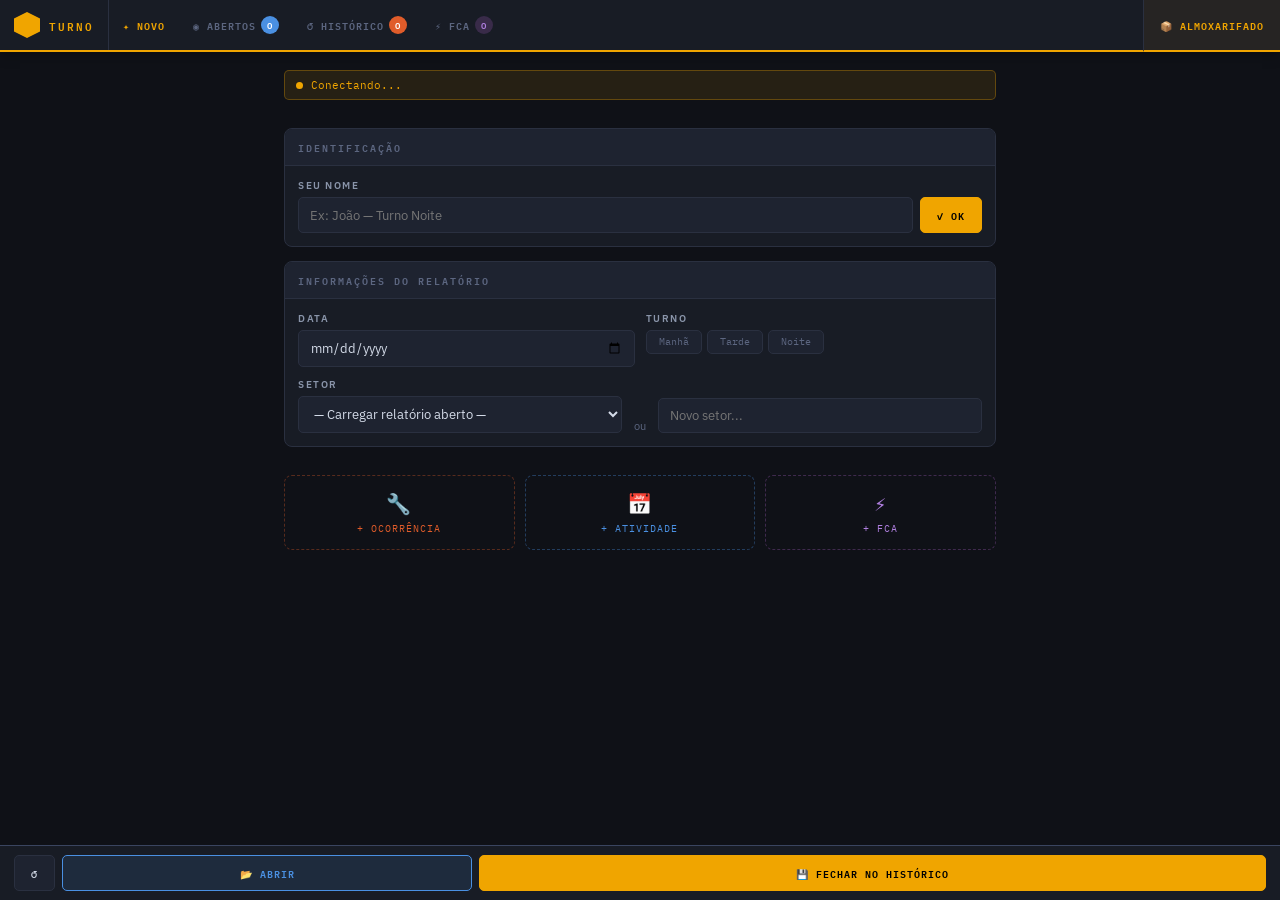
==== index.html @ 6122aae3 "Update FCA button to use triggerFca function Replaced button with onclick event for FCA to use trigg" ====
<!DOCTYPE html>
<html lang="pt-BR">
<head>
<meta charset="UTF-8">
<meta name="viewport" content="width=device-width, initial-scale=1.0, viewport-fit=cover">
<meta name="theme-color" content="#f0a500">
<meta name="apple-mobile-web-app-capable" content="yes">
<meta name="apple-mobile-web-app-title" content="Turno">
<link rel="manifest" href="manifest.json">
<title>Passagem de Turno</title>
<link href="https://fonts.googleapis.com/css2?family=IBM+Plex+Mono:wght@400;600&family=IBM+Plex+Sans:wght@300;400;600&display=swap" rel="stylesheet">
<link rel="stylesheet" href="style.css">
</head>
<body>

<nav class="nav">
  <div class="nav-brand"><div class="hex"></div><span class="nav-title">Turno</span></div>
  <div class="nav-tabs">
    <button class="tb on" onclick="showPg('novo',this)">✦ Novo</button>
    <button class="tb" onclick="showPg('abertos',this)">◉ Abertos <span class="tbadge tbadge-b" id="cnt-open">0</span></button>
    <button class="tb" onclick="showPg('hist',this)">↺ Histórico <span class="tbadge tbadge-o" id="cnt-hist">0</span></button>
    <button class="tb" onclick="showPg('fca',this)">⚡ FCA <span class="tbadge tbadge-f" id="cnt-fca">0</span></button>
  </div>
  <button class="tb tb-almox" id="btn-almox">📦 Almoxarifado</button>
</nav>

<!-- NOVO -->
<div class="pg on" id="pg-novo">
<div class="wrap">
  <div id="db-st" class="sbar sb-load"><span class="puls"></span> Conectando...</div>
  <div id="auto-ind" style="display:none" class="auto-badge"><span class="puls"></span> Relatório sendo preenchido — salvo automaticamente como Aberto</div>
  <div id="nbanner"></div>

  <div class="card">
    <div class="card-hd"><span class="card-lbl">Identificação</span></div>
    <div class="card-bd">
      <div class="fg">
        <label>Seu nome</label>
        <div style="display:flex;gap:7px">
          <input type="text" id="f-nome" placeholder="Ex: João — Turno Noite" style="flex:1">
          <button class="btn btn-acc" onclick="saveNome()">✓ OK</button>
        </div>
      </div>
    </div>
  </div>

  <div class="card">
    <div class="card-hd"><span class="card-lbl">Informações do Relatório</span></div>
    <div class="card-bd">
      <div class="g2">
        <div class="fg"><label>Data</label><input type="date" id="f-data" oninput="onHeaderChange()"></div>
        <div class="fg"><label>Turno</label>
          <div class="tg" id="f-turno">
            <button class="tbn" onclick="selHdrT(this)">Manhã</button>
            <button class="tbn" onclick="selHdrT(this)">Tarde</button>
            <button class="tbn" onclick="selHdrT(this)">Noite</button>
          </div>
        </div>
      </div>
      <div class="fg">
        <label>Setor</label>
        <div class="sector-row">
          <select id="f-sel" onchange="onSelChange()" style="flex:1"><option value="">— Carregar relatório aberto —</option></select>
          <span style="color:var(--mut);font-size:11px;padding:0 4px">ou</span>
          <input type="text" id="f-setor" placeholder="Novo setor..." style="flex:1" oninput="onHeaderChange()">
        </div>
      </div>
    </div>
  </div>

  <div id="items-list" style="display:flex;flex-direction:column;gap:8px;"></div>

  <div class="add-row add-row-3">
    <div class="add-btn add-btn-o" onclick="openSheet('occ')"><span style="font-size:20px">🔧</span>+ Ocorrência</div>
    <div class="add-btn add-btn-a" onclick="openSheet('ativ')"><span style="font-size:20px">📅</span>+ Atividade</div>
    <div class="add-btn add-btn-f" onclick="triggerFca()"><span style="font-size:20px">⚡</span>+ FCA</div>
  </div>


</div>
<div style="position:fixed;bottom:0;left:0;right:0;background:var(--surf);border-top:1px solid var(--brd2);padding:9px 14px;display:flex;gap:7px;z-index:150">
  <button class="btn" onclick="clearForm()">↺</button>
  <button class="btn btn-blue" id="btn-open-report" style="flex:1;justify-content:center">📂 Abrir</button>
  <button class="btn btn-acc" onclick="closeToHist()" style="flex:2;justify-content:center">💾 Fechar no Histórico</button>
</div>
</div>

<!-- ABERTOS -->
<div class="pg" id="pg-abertos">
<div class="wrap">
  <div style="font-family:var(--mono);font-size:10px;color:var(--mut);letter-spacing:1px;text-transform:uppercase">Relatórios em preenchimento — contribua ou feche</div>
  <div id="open-list"></div>
</div>
</div>

<!-- HISTÓRICO -->
<div class="pg" id="pg-hist">
<div class="wrap"><div id="hist-list"></div></div>
</div>

<!-- FCA -->
<div class="pg" id="pg-fca">
<div class="wrap">
  <div style="display:flex;align-items:center;justify-content:space-between;margin-bottom:4px">
    <div style="font-family:var(--mono);font-size:10px;color:var(--mut);letter-spacing:1px;text-transform:uppercase">Histórico de FCAs — Fato · Causa · Ação</div>
  </div>
  <div id="fca-list"></div>
</div>
</div>

<!-- SHEET: ADICIONAR / EDITAR ITEM -->
<div class="ov" id="ov-sheet">
  <div class="sheet">
    <div class="sheet-hd">
      <span class="sheet-title" id="sh-title">Ocorrência</span>
      <button class="sheet-close" onclick="closeSheet()">✕</button>
    </div>
    <div class="sheet-scroll" id="sh-body"></div>
    <div class="sheet-foot">
      <button class="btn" onclick="closeSheet()">Cancelar</button>
      <button class="btn btn-acc" id="sh-save-btn" onclick="confirmSheet()" style="flex:2">✓ Confirmar e Salvar</button>
    </div>
  </div>
</div>

<!-- VIEW MODAL -->
<div class="ov ov-center" id="ov-view">
  <div class="modal">
    <div class="modal-hd"><h2 id="view-title">Relatório</h2><button class="mc" onclick="closeOv('ov-view')">✕</button></div>
    <div class="modal-body">
      <div class="mtabs">
        <button class="mtab on" onclick="swMtab(this,'mv-o')">🔧 Ocorrências</button>
        <button class="mtab" onclick="swMtab(this,'mv-a')">📅 Atividades</button>
        <button class="mtab" onclick="swMtab(this,'mv-f')">📋 Completo</button>
      </div>
      <div class="mpanel on" id="mv-o"><div class="mbox" id="mt-o"></div></div>
      <div class="mpanel" id="mv-a"><div class="mbox" id="mt-a"></div></div>
      <div class="mpanel" id="mv-f"><div class="mbox" id="mt-f"></div></div>

      <!-- Galeria de fotos no modal -->
      <div id="modal-photos" style="display:none">
        <div style="font-family:var(--mono);font-size:10px;color:var(--mut);letter-spacing:1px;text-transform:uppercase;margin-bottom:8px">📷 Fotos do relatório</div>
        <div class="modal-photo-grid" id="modal-photo-grid"></div>
      </div>

      <div style="display:flex;gap:7px;flex-wrap:wrap;margin-top:4px">
        <button class="btn btn-grn"  onclick="copyActiveMod()">📋 Copiar</button>
        <button class="btn btn-pdf"  id="mod-pdf-btn">📄 Gerar PDF</button>
        <button class="btn btn-red"  id="mod-del-btn" style="display:none">🗑 Excluir</button>
        <button class="btn"          onclick="closeOv('ov-view')">Fechar</button>
      </div>
    </div>
  </div>
</div>

<!-- CONFIRM MODAL -->
<div class="ov ov-center" id="ov-confirm">
  <div class="modal" style="max-width:340px">
    <div class="modal-hd"><h2>Confirmar</h2><button class="mc" onclick="closeOv('ov-confirm')">✕</button></div>
    <div class="modal-body confirm-bd">
      <p id="conf-msg">Confirmar?</p>
      <div style="display:flex;gap:8px;justify-content:center">
        <button class="btn btn-acc" id="conf-ok">Confirmar</button>
        <button class="btn" onclick="closeOv('ov-confirm')">Cancelar</button>
      </div>
    </div>
  </div>
</div>

<!-- WA MODAL -->
<div class="ov ov-center" id="ov-wa">
  <div class="wa-modal">
    <div class="wa-modal-hd">
      <svg width="20" height="20" viewBox="0 0 24 24" fill="#25d366"><path d="M17.472 14.382c-.297-.149-1.758-.867-2.03-.967-.273-.099-.471-.148-.67.15-.197.297-.767.966-.94 1.164-.173.199-.347.223-.644.075-.297-.15-1.255-.463-2.39-1.475-.883-.788-1.48-1.761-1.653-2.059-.173-.297-.018-.458.13-.606.134-.133.298-.347.446-.52.149-.174.198-.298.298-.497.099-.198.05-.371-.025-.52-.075-.149-.669-1.612-.916-2.207-.242-.579-.487-.5-.669-.51-.173-.008-.371-.01-.57-.01-.198 0-.52.074-.792.372-.272.297-1.04 1.016-1.04 2.479 0 1.462 1.065 2.875 1.213 3.074.149.198 2.096 3.2 5.077 4.487.709.306 1.262.489 1.694.625.712.227 1.36.195 1.871.118.571-.085 1.758-.719 2.006-1.413.248-.694.248-1.289.173-1.413-.074-.124-.272-.198-.57-.347m-5.421 7.403h-.004a9.87 9.87 0 01-5.031-1.378l-.361-.214-3.741.982.998-3.648-.235-.374a9.86 9.86 0 01-1.51-5.26c.001-5.45 4.436-9.884 9.888-9.884 2.64 0 5.122 1.03 6.988 2.898a9.825 9.825 0 012.893 6.994c-.003 5.45-4.437 9.884-9.885 9.884m8.413-18.297A11.815 11.815 0 0012.05 0C5.495 0 .16 5.335.157 11.892c0 2.096.547 4.142 1.588 5.945L.057 24l6.305-1.654a11.882 11.882 0 005.683 1.448h.005c6.554 0 11.89-5.335 11.893-11.893a11.821 11.821 0 00-3.48-8.413z"/></svg>
      <h2>Enviar via WhatsApp</h2>
      <button class="mc" onclick="closeOv('ov-wa')">✕</button>
    </div>
    <div class="modal-body" style="gap:12px">
      <div class="fg">
        <label>Número do destinatário (com DDD e código do país)</label>
        <input type="tel" id="wa-num" placeholder="Ex: 5583999998888" style="font-family:var(--mono)">
        <span style="font-size:10px;color:var(--mut)">Formato: 55 + DDD + número (somente dígitos)</span>
      </div>
      <div class="fg">
        <label>Mensagem a enviar</label>
        <div class="tg" style="margin-bottom:6px">
          <button class="tbn on" data-watype="full" onclick="selWaType(this)">📋 Completo</button>
          <button class="tbn" data-watype="occ" onclick="selWaType(this)">🔧 Ocorrências</button>
          <button class="tbn" data-watype="ativ" onclick="selWaType(this)">📅 Atividades</button>
        </div>
        <div class="wa-preview" id="wa-preview">—</div>
      </div>
      <div style="display:flex;gap:8px">
        <button class="btn" onclick="closeOv('ov-wa')" style="flex:1;justify-content:center">Cancelar</button>
        <button class="btn btn-wa" onclick="sendWhatsApp()" id="wa-send-btn" style="flex:2;justify-content:center">
          <svg width="14" height="14" viewBox="0 0 24 24" fill="currentColor"><path d="M17.472 14.382c-.297-.149-1.758-.867-2.03-.967-.273-.099-.471-.148-.67.15-.197.297-.767.966-.94 1.164-.173.199-.347.223-.644.075-.297-.15-1.255-.463-2.39-1.475-.883-.788-1.48-1.761-1.653-2.059-.173-.297-.018-.458.13-.606.134-.133.298-.347.446-.52.149-.174.198-.298.298-.497.099-.198.05-.371-.025-.52-.075-.149-.669-1.612-.916-2.207-.242-.579-.487-.5-.669-.51-.173-.008-.371-.01-.57-.01-.198 0-.52.074-.792.372-.272.297-1.04 1.016-1.04 2.479 0 1.462 1.065 2.875 1.213 3.074.149.198 2.096 3.2 5.077 4.487.709.306 1.262.489 1.694.625.712.227 1.36.195 1.871.118.571-.085 1.758-.719 2.006-1.413.248-.694.248-1.289.173-1.413-.074-.124-.272-.198-.57-.347m-5.421 7.403h-.004a9.87 9.87 0 01-5.031-1.378l-.361-.214-3.741.982.998-3.648-.235-.374a9.86 9.86 0 01-1.51-5.26c.001-5.45 4.436-9.884 9.888-9.884 2.64 0 5.122 1.03 6.988 2.898a9.825 9.825 0 012.893 6.994c-.003 5.45-4.437 9.884-9.885 9.884m8.413-18.297A11.815 11.815 0 0012.05 0C5.495 0 .16 5.335.157 11.892c0 2.096.547 4.142 1.588 5.945L.057 24l6.305-1.654a11.882 11.882 0 005.683 1.448h.005c6.554 0 11.89-5.335 11.893-11.893a11.821 11.821 0 00-3.48-8.413z"/></svg>
          Abrir WhatsApp
        </button>
      </div>
    </div>
  </div>
</div>

<!-- LIGHTBOX -->
<div class="ov ov-center" id="ov-lightbox" style="background:rgba(0,0,0,.92)">
  <div style="position:relative;max-width:95vw;max-height:90vh">
    <img id="lightbox-img" src="" alt="Foto" style="max-width:95vw;max-height:88vh;border-radius:6px;display:block">
    <button onclick="closeOv('ov-lightbox')" style="position:absolute;top:-16px;right:-16px;background:var(--surf);border:1px solid var(--brd2);border-radius:50%;width:32px;height:32px;color:var(--txt);font-size:16px;cursor:pointer;display:flex;align-items:center;justify-content:center">✕</button>
  </div>
</div>


<!-- FCA MODAL -->
<div class="ov" id="ov-fca">
  <div class="sheet">
    <div class="sheet-hd">
      <span class="sheet-title">⚡ Novo FCA</span>
      <button class="sheet-close" onclick="closeFcaSheet()">✕</button>
    </div>
    <div class="sheet-scroll">

      <div class="fg">
        <label>Setor / Equipamento</label>
        <input type="text" id="fca-equip" placeholder="Ex: Prensa 429 — Linha 3">
      </div>
      <div class="fg">
        <label>Data</label>
        <input type="date" id="fca-data">
      </div>

      <div class="fca-section fca-fato">
        <div class="fca-sec-hd">📌 FATO <span class="fca-sec-sub">O que aconteceu?</span></div>
        <textarea id="fca-fato" rows="3" placeholder="Descreva o fato ocorrido de forma objetiva..."></textarea>
      </div>

      <div class="fca-section fca-causa">
        <div class="fca-sec-hd">🔍 CAUSA <span class="fca-sec-sub">Por que aconteceu?</span></div>
        <textarea id="fca-causa" rows="3" placeholder="Identifique a causa raiz do problema..."></textarea>
      </div>

      <div class="fca-section fca-acao">
        <div class="fca-sec-hd">✅ AÇÃO <span class="fca-sec-sub">O que foi / será feito?</span></div>
        <textarea id="fca-acao" rows="3" placeholder="Descreva a ação corretiva ou preventiva adotada..."></textarea>
      </div>

      <button class="fca-gpt-btn" id="btn-fca-gpt" onclick="openFcaGpt()">
        <svg width="14" height="14" viewBox="0 0 24 24" fill="currentColor"><path d="M22.282 9.821a5.985 5.985 0 0 0-.516-4.91 6.046 6.046 0 0 0-6.51-2.9A6.065 6.065 0 0 0 4.981 4.18a5.985 5.985 0 0 0-3.998 2.9 6.046 6.046 0 0 0 .743 7.097 5.98 5.98 0 0 0 .51 4.911 6.051 6.051 0 0 0 6.515 2.9A5.985 5.985 0 0 0 13.26 24a6.056 6.056 0 0 0 5.772-4.206 5.99 5.99 0 0 0 3.997-2.9 6.056 6.056 0 0 0-.747-7.073zM13.26 22.43a4.476 4.476 0 0 1-2.876-1.04l.141-.081 4.779-2.758a.795.795 0 0 0 .392-.681v-6.737l2.02 1.168a.071.071 0 0 1 .038.052v5.583a4.504 4.504 0 0 1-4.494 4.494zM3.6 18.304a4.47 4.47 0 0 1-.535-3.014l.142.085 4.783 2.759a.771.771 0 0 0 .78 0l5.843-3.369v2.332a.08.08 0 0 1-.033.062L9.74 19.95a4.5 4.5 0 0 1-6.14-1.646zM2.34 7.896a4.485 4.485 0 0 1 2.366-1.973V11.6a.766.766 0 0 0 .388.676l5.815 3.355-2.02 1.168a.076.076 0 0 1-.071 0l-4.83-2.786A4.504 4.504 0 0 1 2.34 7.872zm16.597 3.855l-5.843-3.371 2.019-1.168a.075.075 0 0 1 .071 0l4.83 2.786a4.494 4.494 0 0 1-.676 8.105v-5.678a.79.79 0 0 0-.4-.674zm2.01-3.023l-.141-.085-4.774-2.782a.776.776 0 0 0-.785 0L9.409 9.23V6.897a.066.066 0 0 1 .028-.061l4.83-2.787a4.5 4.5 0 0 1 6.68 4.66zm-12.64 4.135l-2.02-1.164a.08.08 0 0 1-.038-.057V6.075a4.5 4.5 0 0 1 7.375-3.453l-.142.08L8.704 5.46a.795.795 0 0 0-.393.681zm1.097-2.365l2.602-1.5 2.603 1.5v2.999l-2.597 1.5-2.603-1.5z"/></svg>
        Elaborar com ChatGPT
      </button>

    </div>
    <div class="sheet-foot">
      <button class="btn" onclick="closeFcaSheet()">Cancelar</button>
      <button class="btn btn-acc" onclick="saveFca()" style="flex:2">✓ Salvar FCA</button>
    </div>
  </div>
</div>

<!-- FCA VIEW MODAL -->
<div class="ov ov-center" id="ov-fca-view">
  <div class="modal" style="max-width:520px">
    <div class="modal-hd">
      <h2 id="fca-view-title">FCA</h2>
      <button class="mc" onclick="closeOv('ov-fca-view')">✕</button>
    </div>
    <div class="modal-body" style="gap:12px">
      <div class="fca-view-section fca-fato">
        <div class="fca-sec-hd">📌 FATO</div>
        <div class="fca-view-text" id="fv-fato">—</div>
      </div>
      <div class="fca-view-section fca-causa">
        <div class="fca-sec-hd">🔍 CAUSA</div>
        <div class="fca-view-text" id="fv-causa">—</div>
      </div>
      <div class="fca-view-section fca-acao">
        <div class="fca-sec-hd">✅ AÇÃO</div>
        <div class="fca-view-text" id="fv-acao">—</div>
      </div>
      <div style="display:flex;gap:8px;flex-wrap:wrap">
        <button class="btn btn-grn" onclick="copyFcaView()">📋 Copiar</button>
        <button class="fca-gpt-btn" style="flex:1" onclick="openFcaGptFromView()">
          <svg width="13" height="13" viewBox="0 0 24 24" fill="currentColor"><path d="M22.282 9.821a5.985 5.985 0 0 0-.516-4.91 6.046 6.046 0 0 0-6.51-2.9A6.065 6.065 0 0 0 4.981 4.18a5.985 5.985 0 0 0-3.998 2.9 6.046 6.046 0 0 0 .743 7.097 5.98 5.98 0 0 0 .51 4.911 6.051 6.051 0 0 0 6.515 2.9A5.985 5.985 0 0 0 13.26 24a6.056 6.056 0 0 0 5.772-4.206 5.99 5.99 0 0 0 3.997-2.9 6.056 6.056 0 0 0-.747-7.073zM13.26 22.43a4.476 4.476 0 0 1-2.876-1.04l.141-.081 4.779-2.758a.795.795 0 0 0 .392-.681v-6.737l2.02 1.168a.071.071 0 0 1 .038.052v5.583a4.504 4.504 0 0 1-4.494 4.494zM3.6 18.304a4.47 4.47 0 0 1-.535-3.014l.142.085 4.783 2.759a.771.771 0 0 0 .78 0l5.843-3.369v2.332a.08.08 0 0 1-.033.062L9.74 19.95a4.5 4.5 0 0 1-6.14-1.646zM2.34 7.896a4.485 4.485 0 0 1 2.366-1.973V11.6a.766.766 0 0 0 .388.676l5.815 3.355-2.02 1.168a.076.076 0 0 1-.071 0l-4.83-2.786A4.504 4.504 0 0 1 2.34 7.872zm16.597 3.855l-5.843-3.371 2.019-1.168a.075.075 0 0 1 .071 0l4.83 2.786a4.494 4.494 0 0 1-.676 8.105v-5.678a.79.79 0 0 0-.4-.674zm2.01-3.023l-.141-.085-4.774-2.782a.776.776 0 0 0-.785 0L9.409 9.23V6.897a.066.066 0 0 1 .028-.061l4.83-2.787a4.5 4.5 0 0 1 6.68 4.66zm-12.64 4.135l-2.02-1.164a.08.08 0 0 1-.038-.057V6.075a4.5 4.5 0 0 1 7.375-3.453l-.142.08L8.704 5.46a.795.795 0 0 0-.393.681zm1.097-2.365l2.602-1.5 2.603 1.5v2.999l-2.597 1.5-2.603-1.5z"/></svg>
          Refinar com ChatGPT
        </button>
        <button class="btn btn-red" id="fca-del-btn" onclick="deleteFcaView()">🗑 Excluir</button>
        <button class="btn" onclick="closeOv('ov-fca-view')">Fechar</button>
      </div>
    </div>
  </div>
</div>

<!-- ALMOXARIFADO MODAL -->
<div class="ov ov-center" id="ov-almox">
  <div class="almox-modal">

    <div class="almox-hd" id="almox-admin-bar">
      <div style="display:flex;align-items:center;gap:10px;flex:1">
        <span style="font-size:20px">📦</span>
        <div>
          <h2 style="font-family:var(--mono);font-size:11px;font-weight:600;letter-spacing:1.5px;text-transform:uppercase;color:var(--acc)">Lista do Almoxarifado</h2>
          <div id="almox-file-info" style="font-size:10px;color:var(--mut);font-family:var(--mono)">Carregando...</div>
        </div>
      </div>
      <div style="display:flex;align-items:center;gap:7px;flex-wrap:wrap">
        <button id="almox-import-btn" class="btn btn-acc" onclick="almoxImportClick()" style="font-size:10px;padding:7px 12px;display:none">📂 Importar Excel</button>
        <button id="almox-clear-btn" class="btn btn-red" onclick="almoxClearList()" style="font-size:10px;padding:7px 10px;display:none">🗑 Excluir Lista</button>
        <button id="almox-admin-link" class="btn" onclick="promptAdminPass(updateAlmoxAdminUI)" style="font-size:9px;padding:5px 10px;color:var(--mut)">🔑 Admin</button>
        <button class="mc" onclick="closeOv('ov-almox')">✕</button>
      </div>
      <input type="file" id="almox-file-input" accept=".xlsx,.xls,.csv" style="display:none" onchange="loadAlmoxFile(event)">
    </div>

    <div class="almox-search-bar">
      <div style="position:relative;flex:1">
        <span style="position:absolute;left:11px;top:50%;transform:translateY(-50%);color:var(--mut);font-size:14px;pointer-events:none">🔍</span>
        <input type="text" id="almox-search" placeholder="Buscar material, código, descrição..." oninput="filterAlmox()" class="almox-search-input" onfocus="this.style.borderColor='var(--acc)'" onblur="this.style.borderColor='var(--brd)'">
      </div>
      <div id="almox-count" style="font-family:var(--mono);font-size:10px;color:var(--mut);white-space:nowrap;padding:0 4px">—</div>
    </div>

    <div id="almox-loading" style="display:flex;align-items:center;justify-content:center;gap:10px;padding:32px;color:var(--acc);font-family:var(--mono);font-size:11px">
      <span class="puls" style="width:10px;height:10px"></span> Carregando lista...
    </div>

    <div id="almox-empty-state" class="almox-empty" style="display:none">
      <div style="font-size:40px;margin-bottom:12px">📦</div>
      <div style="font-family:var(--mono);font-size:12px;color:var(--mut);margin-bottom:8px">Nenhuma planilha carregada</div>
      <div style="font-size:11px;color:var(--mut);line-height:1.6;max-width:280px;text-align:center">O administrador pode importar um arquivo <strong style="color:var(--lbl)">.xlsx</strong> ou <strong style="color:var(--lbl)">.csv</strong></div>
    </div>

    <div id="almox-table-wrap" style="display:none;flex:1;overflow-y:auto">
      <table class="almox-table" id="almox-table">
        <thead id="almox-thead"></thead>
        <tbody id="almox-tbody"></tbody>
      </table>
    </div>

  </div>
</div>

<!-- ALMOX DESCRIPTION MODAL -->
<div class="ov ov-center" id="ov-almox-desc" style="z-index:500">
  <div class="modal" style="max-width:400px">
    <div class="modal-hd">
      <h2 id="almox-desc-title">Adicionar observação</h2>
      <button class="mc" onclick="closeOv('ov-almox-desc')">✕</button>
    </div>
    <div class="modal-body" style="gap:12px">
      <div style="font-size:11px;color:var(--lbl);font-family:var(--mono);background:var(--surf2);padding:7px 10px;border-radius:var(--r);border:1px solid var(--brd)" id="almox-desc-item-info">—</div>
      <div class="fg">
        <label>Onde é usado / Observação</label>
        <textarea id="almox-desc-input" rows="3" placeholder="Ex: Usado na bomba P-101, linha de processo 3..."></textarea>
      </div>
      <div id="almox-desc-autor-info" style="font-size:10px;color:var(--mut);font-family:var(--mono)"></div>
      <div style="background:rgba(74,144,226,.08);border:1px solid rgba(74,144,226,.2);border-radius:var(--r);padding:7px 10px;font-size:10px;color:var(--blue);font-family:var(--mono)">
        💡 Sua observação ficará visível para todos os usuários do app
      </div>
      <div style="display:flex;gap:8px">
        <button class="btn" onclick="closeOv('ov-almox-desc')" style="flex:1;justify-content:center">Cancelar</button>
        <button class="btn btn-acc" id="almox-desc-save-btn" onclick="saveAlmoxDesc()" style="flex:2;justify-content:center">✓ Salvar para todos</button>
      </div>
    </div>
  </div>
</div>

<div class="toast" id="toast"></div>

<script>
// Wire almox button after module initializes window.openAlmox
document.getElementById('btn-almox').addEventListener('click', function() {
  if (typeof window.openAlmox === 'function') {
    window.openAlmox();
  } else {
    setTimeout(function() {
      if (typeof window.openAlmox === 'function') window.openAlmox();
    }, 500);
  }
});
document.getElementById('btn-open-report').addEventListener('click', function() {
  if (typeof window.openReportOnly === 'function') {
    window.openReportOnly();
  } else {
    setTimeout(function() {
      if (typeof window.openReportOnly === 'function') window.openReportOnly();
    }, 500);
  }
});
window.triggerFca = function() {
  if (typeof window.openFcaSheet === 'function') {
    window.openFcaSheet();
  } else {
    setTimeout(function() {
      if (typeof window.openFcaSheet === 'function') window.openFcaSheet();
    }, 800);
  }
};
</script>
<script type="module" src="app.js"></script>
</body>
</html>
---- style.css ----
:root{
  --bg:#0f1117;--surf:#181c25;--surf2:#1e2330;--surf3:#232b3a;
  --brd:#2a3040;--brd2:#3a4560;
  --acc:#f0a500;--acc2:#e05c2a;--blue:#4a90e2;
  --txt:#d4dbe8;--mut:#5c6680;--lbl:#8a95aa;
  --grn:#2ecc71;--red:#e05050;
  --mono:'IBM Plex Mono',monospace;--sans:'IBM Plex Sans',sans-serif;
  --r:5px;--rl:8px;
}
*{box-sizing:border-box;margin:0;padding:0}
body{background:var(--bg);color:var(--txt);font-family:var(--sans);font-size:14px;min-height:100vh}

/* NAV */
.nav{background:var(--surf);border-bottom:2px solid var(--acc);display:flex;align-items:stretch;position:sticky;top:0;z-index:200;box-shadow:0 2px 12px rgba(0,0,0,.4)}
.nav-brand{padding:12px 14px;display:flex;align-items:center;gap:9px;border-right:1px solid var(--brd)}
.hex{width:26px;height:26px;background:var(--acc);clip-path:polygon(50% 0%,100% 25%,100% 75%,50% 100%,0% 75%,0% 25%);flex-shrink:0}
.nav-title{font-family:var(--mono);font-size:11px;font-weight:600;letter-spacing:2px;color:var(--acc);text-transform:uppercase}
.nav-tabs{display:flex;flex:1;overflow-x:auto}
.tb{background:none;border:none;border-bottom:2px solid transparent;color:var(--mut);cursor:pointer;font-family:var(--mono);font-size:10px;font-weight:600;letter-spacing:1px;padding:0 14px;text-transform:uppercase;transition:all .15s;margin-bottom:-2px;white-space:nowrap;display:flex;align-items:center;gap:5px}
.tb:hover{color:var(--txt)}.tb.on{border-bottom-color:var(--acc);color:var(--acc)}
.tbadge{border-radius:10px;font-size:9px;padding:1px 6px;color:#fff}
.tbadge-o{background:var(--acc2)}.tbadge-b{background:var(--blue)}

/* PAGES */
.pg{display:none}.pg.on{display:block}
.wrap{max-width:740px;margin:0 auto;padding:18px 14px 100px;display:flex;flex-direction:column;gap:14px}

/* CARDS */
.card{background:var(--surf);border:1px solid var(--brd);border-radius:var(--rl);overflow:hidden}
.card-hd{background:var(--surf2);padding:9px 13px;border-bottom:1px solid var(--brd);display:flex;align-items:center;gap:8px}
.card-lbl{font-family:var(--mono);font-size:10px;font-weight:600;letter-spacing:2px;text-transform:uppercase;color:var(--mut);flex:1}
.card-bd{padding:13px;display:flex;flex-direction:column;gap:11px}

/* FORMS */
.g2{display:grid;grid-template-columns:1fr 1fr;gap:11px}
.fg{display:flex;flex-direction:column;gap:5px}
.fg label{font-size:10px;letter-spacing:1.5px;text-transform:uppercase;color:var(--lbl);font-weight:600}
.fg input,.fg textarea,.fg select{background:var(--surf2);border:1px solid var(--brd);border-radius:var(--r);color:var(--txt);font-family:var(--sans);font-size:13px;padding:8px 11px;outline:none;transition:border-color .15s;width:100%}
.fg input:focus,.fg textarea:focus,.fg select:focus{border-color:var(--acc)}
.fg textarea{resize:vertical;line-height:1.5}
.fg select option{background:var(--surf2)}

/* TOGGLES */
.tg{display:flex;gap:5px;flex-wrap:wrap}
.tbn{background:var(--surf2);border:1px solid var(--brd);border-radius:var(--r);color:var(--mut);cursor:pointer;font-family:var(--mono);font-size:10px;padding:6px 12px;transition:all .15s;user-select:none;line-height:1}
.tbn:hover{border-color:var(--acc);color:var(--txt)}
.tbn.on{background:var(--acc);border-color:var(--acc);color:#000;font-weight:600}
.tbn.sc.on{background:var(--grn);border-color:var(--grn);color:#000}
.tbn.sa.on{background:var(--blue);border-color:var(--blue);color:#fff}
.tbn.sp.on{background:var(--red);border-color:var(--red);color:#fff}

/* BUTTONS */
.btn{border-radius:var(--r);cursor:pointer;font-family:var(--mono);font-size:10px;font-weight:600;letter-spacing:1px;padding:8px 16px;text-transform:uppercase;transition:all .15s;border:1px solid var(--brd);background:var(--surf2);color:var(--txt);display:inline-flex;align-items:center;gap:6px}
.btn:hover{border-color:var(--brd2)}
.btn:disabled{opacity:.5;cursor:not-allowed;pointer-events:none}
.btn-acc{background:var(--acc);border-color:var(--acc);color:#000}.btn-acc:hover{background:#ffc030}
.btn-grn{background:rgba(46,204,113,.12);border-color:var(--grn);color:var(--grn)}.btn-grn:hover{background:rgba(46,204,113,.22)}
.btn-blue{background:rgba(74,144,226,.12);border-color:var(--blue);color:var(--blue)}.btn-blue:hover{background:rgba(74,144,226,.22)}
.btn-red{background:rgba(224,80,80,.1);border-color:var(--red);color:var(--red)}.btn-red:hover{background:rgba(224,80,80,.2)}
.btn-wa{background:#075e54;border-color:#128c7e;color:#fff}.btn-wa:hover{background:#128c7e}
.btn-pdf{background:rgba(240,165,0,.12);border-color:var(--acc);color:var(--acc)}.btn-pdf:hover{background:rgba(240,165,0,.22)}
.btn-full{width:100%;justify-content:center;padding:10px;font-size:11px}

/* ADD BUTTONS */
.add-row{display:grid;grid-template-columns:1fr 1fr;gap:10px}
.add-btn{border:1px dashed var(--brd2);border-radius:var(--rl);padding:14px;text-align:center;cursor:pointer;transition:all .15s;font-family:var(--mono);font-size:10px;letter-spacing:1px;text-transform:uppercase;display:flex;flex-direction:column;align-items:center;gap:5px}
.add-btn-o{color:var(--acc2);border-color:rgba(224,92,42,.35)}.add-btn-o:hover{border-color:var(--acc2);background:rgba(224,92,42,.07)}
.add-btn-a{color:var(--blue);border-color:rgba(74,144,226,.35)}.add-btn-a:hover{border-color:var(--blue);background:rgba(74,144,226,.07)}

/* ITEM ROWS */
.item-row{background:var(--surf);border:1px solid var(--brd);border-radius:var(--r);padding:10px 13px;display:flex;align-items:center;gap:9px;transition:border-color .15s}
.item-row:hover{border-color:var(--brd2)}
.item-row.tipo-occ{border-left:3px solid var(--acc2)}
.item-row.tipo-ativ{border-left:3px solid var(--blue)}
.ibadge{font-family:var(--mono);font-size:9px;font-weight:600;padding:2px 7px;border-radius:2px;letter-spacing:1px;flex-shrink:0}
.ib-o{background:rgba(224,92,42,.2);color:var(--acc2);border:1px solid rgba(224,92,42,.3)}
.ib-a{background:rgba(74,144,226,.2);color:var(--blue);border:1px solid rgba(74,144,226,.3)}
.item-txt{flex:1;font-size:12px;overflow:hidden}
.item-txt strong{display:block;color:var(--txt);white-space:nowrap;overflow:hidden;text-overflow:ellipsis}
.item-txt span{color:var(--mut);font-size:10px}
.photo-count{display:inline-block;background:rgba(240,165,0,.15);border:1px solid rgba(240,165,0,.3);border-radius:3px;color:var(--acc);font-size:9px;font-family:var(--mono);padding:1px 5px;margin-left:4px}
.sdot{width:8px;height:8px;border-radius:50%;flex-shrink:0}
.sdot-g{background:var(--grn)}.sdot-b{background:var(--blue)}.sdot-r{background:var(--red)}.sdot-m{background:var(--mut)}
.item-btns{display:flex;gap:5px;flex-shrink:0}

/* PHOTO UPLOAD */
.photo-upload-area{border:2px dashed var(--brd2);border-radius:var(--rl);padding:20px 14px;text-align:center;cursor:pointer;transition:all .2s;display:flex;flex-direction:column;align-items:center;gap:7px}
.photo-upload-area:hover{border-color:var(--acc);background:rgba(240,165,0,.04)}
.photo-upload-text{font-size:13px;color:var(--txt);font-weight:500}
.photo-upload-sub{font-size:11px;color:var(--mut);font-family:var(--mono)}

/* PHOTO GRID (in sheet) */
.photo-grid{display:grid;grid-template-columns:repeat(auto-fill,minmax(100px,1fr));gap:8px;margin-top:10px}
.photo-thumb-wrap{position:relative;border-radius:var(--r);overflow:hidden;background:var(--surf2)}
.photo-thumb{width:100%;height:auto;max-height:200px;object-fit:contain;display:block;border-radius:var(--r)}
.photo-remove{position:absolute;top:4px;right:4px;background:rgba(0,0,0,.7);border:none;border-radius:50%;color:#fff;cursor:pointer;width:22px;height:22px;display:flex;align-items:center;justify-content:center;font-size:11px;line-height:1;transition:background .15s}
.photo-remove:hover{background:var(--red)}
.photo-pending{position:absolute;bottom:0;left:0;right:0;background:rgba(0,0,0,.65);color:var(--acc);font-size:9px;font-family:var(--mono);text-align:center;padding:3px}

/* MODAL PHOTO GALLERY */
.modal-photo-grid{display:grid;grid-template-columns:repeat(auto-fill,minmax(120px,1fr));gap:8px;margin-top:4px}
.modal-photo-item{display:flex;flex-direction:column;gap:4px}
.modal-photo-img{width:100%;height:auto;max-height:260px;object-fit:contain;border-radius:var(--r);cursor:pointer;transition:transform .15s;border:1px solid var(--brd);background:var(--surf2)}
.modal-photo-img:hover{transform:scale(1.03);border-color:var(--acc)}
.modal-photo-lbl{font-size:9px;color:var(--mut);font-family:var(--mono);text-align:center;white-space:nowrap;overflow:hidden;text-overflow:ellipsis}

/* PREVIEW TABS */
.itabs{display:flex;border-bottom:1px solid var(--brd);margin:-13px -13px 0}
.itab{background:none;border:none;border-bottom:2px solid transparent;color:var(--mut);cursor:pointer;font-family:var(--mono);font-size:10px;font-weight:600;letter-spacing:1px;padding:9px 13px;text-transform:uppercase;transition:all .15s;margin-bottom:-1px}
.itab.on{border-bottom-color:var(--acc);color:var(--acc)}
.ipanel{display:none;padding-top:13px}.ipanel.on{display:block}
.pbox{background:var(--surf2);border:1px solid var(--brd);border-radius:var(--r);color:var(--txt);font-family:var(--mono);font-size:11px;line-height:1.7;padding:11px;white-space:pre-wrap;word-break:break-word;min-height:50px;max-height:200px;overflow-y:auto}

/* STATUS BANNERS */
.sbar{display:flex;align-items:center;gap:8px;padding:7px 11px;border-radius:var(--r);font-size:11px;font-family:var(--mono)}
.sb-ok{background:rgba(46,204,113,.1);border:1px solid rgba(46,204,113,.3);color:var(--grn)}
.sb-err{background:rgba(224,80,80,.1);border:1px solid rgba(224,80,80,.3);color:var(--red)}
.sb-load{background:rgba(240,165,0,.1);border:1px solid rgba(240,165,0,.3);color:var(--acc)}
.puls{width:7px;height:7px;border-radius:50%;background:currentColor;animation:pu 2s infinite;flex-shrink:0}
@keyframes pu{0%,100%{opacity:1}50%{opacity:.3}}
.nbanner{background:rgba(240,165,0,.08);border:1px solid rgba(240,165,0,.2);border-radius:var(--r);padding:7px 11px;font-size:11px;color:var(--acc);font-family:var(--mono);display:flex;align-items:center;gap:7px}
.auto-badge{background:rgba(74,144,226,.1);border:1px solid rgba(74,144,226,.25);border-radius:var(--r);padding:6px 11px;font-family:var(--mono);font-size:10px;color:var(--blue);display:flex;align-items:center;gap:7px}
.divider{height:1px;background:var(--brd)}
.slbl{font-size:10px;letter-spacing:2px;text-transform:uppercase;color:var(--mut);font-weight:600;border-bottom:1px solid var(--brd);padding-bottom:5px}

/* OPEN REPORT CARDS */
.ocard{background:var(--surf);border:1px solid var(--brd);border-radius:var(--rl);overflow:hidden;margin-bottom:10px}
.ocard-hd{padding:12px 13px;display:flex;align-items:center;gap:10px}
.ocard-sector{font-family:var(--mono);font-size:13px;font-weight:600;color:var(--acc)}
.ocard-meta{font-size:11px;color:var(--mut);margin-top:2px}
.otags{display:flex;gap:5px;flex-wrap:wrap;margin-left:auto}
.ocard-items{padding:8px 13px;border-top:1px solid var(--brd);display:flex;flex-direction:column;gap:5px;max-height:150px;overflow-y:auto}
.ocard-actions{padding:9px 13px;border-top:1px solid var(--brd);background:var(--surf2);display:flex;gap:7px;flex-wrap:wrap}

/* HISTORY CARDS */
.hcard{background:var(--surf);border:1px solid var(--brd);border-radius:var(--rl);overflow:hidden;margin-bottom:10px}
.hcard-hd{padding:11px 13px;display:flex;align-items:center;gap:10px;cursor:pointer;transition:background .15s}
.hcard-hd:hover{background:var(--surf2)}
.hdate{font-family:var(--mono);font-size:12px;font-weight:600;color:var(--acc)}
.hsub{font-size:11px;color:var(--mut);margin-top:2px}
.htags{display:flex;gap:5px;flex-wrap:wrap;margin-left:auto}
.tag{font-family:var(--mono);font-size:9px;font-weight:600;padding:2px 7px;border-radius:2px}
.tag-t{background:var(--surf2);border:1px solid var(--brd2);color:var(--lbl)}
.tag-o{background:rgba(224,92,42,.15);border:1px solid rgba(224,92,42,.3);color:var(--acc2)}
.tag-a{background:rgba(74,144,226,.15);border:1px solid rgba(74,144,226,.3);color:var(--blue)}
.tag-foto{background:rgba(240,165,0,.15);border:1px solid rgba(240,165,0,.3);color:var(--acc)}
.hcard-foot{padding:8px 13px;border-top:1px solid var(--brd);background:var(--surf2);display:flex;gap:7px;flex-wrap:wrap}

/* OVERLAY */
.ov{display:none;position:fixed;inset:0;background:rgba(0,0,0,.65);z-index:300;padding:0;align-items:flex-end;justify-content:center}
.ov.on{display:flex}
.ov-center{align-items:center;padding:16px}

/* SHEET */
.sheet{background:var(--surf);border-radius:16px 16px 0 0;width:100%;max-width:700px;max-height:94vh;display:flex;flex-direction:column;box-shadow:0 -8px 40px rgba(0,0,0,.5)}
.sheet-hd{padding:14px 16px;border-bottom:1px solid var(--brd);display:flex;align-items:center;gap:10px;flex-shrink:0}
.sheet-title{font-family:var(--mono);font-size:12px;font-weight:600;letter-spacing:1.5px;text-transform:uppercase;flex:1}
.st-occ{color:var(--acc2)}.st-ativ{color:var(--blue)}
.sheet-close{background:none;border:none;color:var(--mut);cursor:pointer;font-size:22px;line-height:1;padding:0 4px}
.sheet-close:hover{color:var(--txt)}
.sheet-scroll{overflow-y:auto;flex:1;padding:16px;display:flex;flex-direction:column;gap:14px}
.sheet-foot{padding:12px 16px;border-top:1px solid var(--brd);display:flex;gap:8px;flex-shrink:0;background:var(--surf)}
.sheet-foot .btn{flex:1;justify-content:center;padding:11px}

/* MODAL */
.modal{background:var(--surf);border:1px solid var(--brd2);border-top:2px solid var(--acc);border-radius:var(--rl);max-width:600px;width:100%;max-height:90vh;overflow-y:auto}
.modal-hd{padding:11px 14px;border-bottom:1px solid var(--brd);display:flex;align-items:center}
.modal-hd h2{font-family:var(--mono);font-size:11px;font-weight:600;letter-spacing:1.5px;text-transform:uppercase;color:var(--acc);flex:1}
.mc{background:none;border:none;color:var(--mut);cursor:pointer;font-size:18px;line-height:1}
.mc:hover{color:var(--txt)}
.modal-body{padding:14px;display:flex;flex-direction:column;gap:12px}

/* VIEW MODAL TABS */
.mtabs{display:flex;border-bottom:1px solid var(--brd);margin:-14px -14px 0}
.mtab{background:none;border:none;border-bottom:2px solid transparent;color:var(--mut);cursor:pointer;font-family:var(--mono);font-size:10px;font-weight:600;letter-spacing:1px;padding:9px 13px;text-transform:uppercase;transition:all .15s;margin-bottom:-1px}
.mtab.on{border-bottom-color:var(--acc);color:var(--acc)}
.mpanel{display:none;padding-top:13px}.mpanel.on{display:block}
.mbox{background:var(--surf2);border:1px solid var(--brd);border-radius:var(--r);color:var(--txt);font-family:var(--mono);font-size:11px;line-height:1.7;padding:11px;white-space:pre-wrap;word-break:break-word;max-height:32vh;overflow-y:auto}

/* WA MODAL */
.wa-modal{background:var(--surf);border:1px solid var(--brd2);border-top:3px solid #25d366;border-radius:var(--rl);max-width:460px;width:100%;overflow:hidden}
.wa-modal-hd{padding:13px 16px;border-bottom:1px solid var(--brd);display:flex;align-items:center;gap:10px}
.wa-modal-hd h2{font-family:var(--mono);font-size:11px;font-weight:600;letter-spacing:1.5px;text-transform:uppercase;color:#25d366;flex:1}
.wa-preview{background:var(--surf2);border:1px solid var(--brd);border-radius:var(--r);color:var(--txt);font-family:var(--sans);font-size:12px;line-height:1.6;padding:11px;white-space:pre-wrap;word-break:break-word;max-height:200px;overflow-y:auto}

/* CONFIRM */
.confirm-bd{text-align:center;padding:20px 14px}
.confirm-bd p{color:var(--lbl);font-size:13px;line-height:1.6;margin-bottom:18px}

/* TOAST */
.toast{position:fixed;bottom:20px;left:50%;transform:translateX(-50%) translateY(80px);background:var(--grn);color:#000;font-family:var(--mono);font-size:11px;font-weight:600;letter-spacing:1px;padding:8px 18px;border-radius:var(--r);transition:transform .25s ease;pointer-events:none;z-index:999;white-space:nowrap;box-shadow:0 4px 16px rgba(0,0,0,.4)}
.toast.on{transform:translateX(-50%) translateY(0)}.toast.err{background:var(--red);color:#fff}

/* MISC */
.empty{text-align:center;padding:44px 20px;color:var(--mut)}
.empty .ico{font-size:32px;margin-bottom:10px}
.empty p{font-size:12px;font-family:var(--mono)}
.sector-row{display:flex;gap:8px;align-items:flex-end}

@media(max-width:480px){
  .g2{grid-template-columns:1fr}
  .nav-title{display:none}
  .tb{padding:0 10px;font-size:9px}
  .add-row{grid-template-columns:1fr}
  .photo-grid{grid-template-columns:repeat(auto-fill,minmax(80px,1fr))}
  .modal-photo-grid{grid-template-columns:repeat(auto-fill,minmax(90px,1fr))}
}

/* ALMOXARIFADO NAV BUTTON */
.tb-almox{margin-left:auto;border-left:1px solid var(--brd);color:var(--acc)!important;background:rgba(240,165,0,.06)!important;padding:0 16px!important}
.tb-almox:hover{background:rgba(240,165,0,.12)!important;color:var(--acc)!important}

/* ALMOXARIFADO MODAL */
.almox-modal{background:var(--surf);border:1px solid var(--brd2);border-top:2px solid var(--acc);border-radius:var(--rl);width:min(96vw,900px);max-height:88vh;display:flex;flex-direction:column;overflow:hidden}
.almox-hd{padding:12px 16px;border-bottom:1px solid var(--brd);background:var(--surf2);display:flex;align-items:center;gap:10px;flex-wrap:wrap;gap:10px}
.almox-search-bar{padding:10px 14px;border-bottom:1px solid var(--brd);background:var(--surf);display:flex;align-items:center;gap:10px}
.almox-search-input{padding:8px 11px 8px 34px;width:100%;background:var(--surf2);border:1px solid var(--brd);border-radius:var(--r);color:var(--txt);font-family:var(--sans);font-size:13px;outline:none;transition:border-color .15s}
.almox-empty{flex:1;display:flex;flex-direction:column;align-items:center;justify-content:center;padding:40px 20px;color:var(--mut)}

/* ALMOX TABLE */
.almox-table{width:100%;border-collapse:collapse;font-size:12px}
.almox-table thead th{background:var(--surf2);border-bottom:2px solid var(--brd2);color:var(--mut);font-family:var(--mono);font-size:9px;font-weight:600;letter-spacing:1.5px;text-transform:uppercase;padding:8px 12px;text-align:left;position:sticky;top:0;z-index:2;white-space:nowrap}
.almox-table tbody tr{border-bottom:1px solid var(--brd);transition:background .1s}
.almox-table tbody tr:hover{background:var(--surf2)}
.almox-table tbody td{padding:7px 12px;color:var(--txt);vertical-align:middle;word-break:break-word;max-width:260px}
.almox-table .td-desc{min-width:160px}
.almox-desc-btn{background:none;border:1px dashed var(--brd2);border-radius:3px;color:var(--mut);cursor:pointer;font-family:var(--mono);font-size:9px;padding:3px 8px;transition:all .15s;white-space:nowrap}
.almox-desc-btn:hover{border-color:var(--acc);color:var(--acc);background:rgba(240,165,0,.06)}
.almox-desc-btn.has-desc{border-color:rgba(46,204,113,.4);color:var(--grn);background:rgba(46,204,113,.07)}
.almox-highlight{background:rgba(240,165,0,.18);border-radius:2px;color:var(--acc)}

@media(max-width:480px){
  .tb-almox span{display:none}
  .almox-modal{width:99vw;max-height:92vh;border-radius:12px 12px 0 0}
  .almox-table tbody td{padding:6px 8px;font-size:11px}
}

/* ALMOX DESC AUTOR */
.almox-desc-autor{font-size:9px;color:var(--mut);font-style:normal;margin-left:4px}

/* ── FCA ──────────────────────────────────────────────── */
.tbadge-f{background:rgba(155,89,182,.25);color:#b07fe0}
.add-row-3{grid-template-columns:1fr 1fr 1fr}
.add-btn-f{color:#b07fe0;border-color:rgba(155,89,182,.35)}.add-btn-f:hover{border-color:#b07fe0;background:rgba(155,89,182,.08)}

/* FCA Sheet sections */
.fca-section{border-radius:var(--r);padding:12px 14px;margin-bottom:2px}
.fca-fato{background:rgba(240,165,0,.06);border:1px solid rgba(240,165,0,.2)}
.fca-causa{background:rgba(224,80,80,.06);border:1px solid rgba(224,80,80,.2)}
.fca-acao{background:rgba(46,204,113,.06);border:1px solid rgba(46,204,113,.2)}
.fca-sec-hd{font-family:var(--mono);font-size:10px;font-weight:700;letter-spacing:1.2px;text-transform:uppercase;margin-bottom:8px;display:flex;align-items:center;gap:8px}
.fca-fato .fca-sec-hd{color:var(--acc)}
.fca-causa .fca-sec-hd{color:var(--red)}
.fca-acao .fca-sec-hd{color:var(--grn)}
.fca-sec-sub{font-weight:400;color:var(--mut);font-size:9px;letter-spacing:0}

/* FCA view */
.fca-view-section{border-radius:var(--r);padding:10px 14px}
.fca-view-text{font-size:13px;line-height:1.65;color:var(--txt);white-space:pre-wrap;margin-top:4px}

/* FCA history card */
.fca-card{background:var(--surf2);border:1px solid var(--brd);border-left:3px solid #b07fe0;border-radius:var(--rl);overflow:hidden;margin-bottom:8px}
.fca-card-hd{padding:10px 14px;cursor:pointer;display:flex;align-items:flex-start;gap:10px}
.fca-card-hd:hover{background:rgba(155,89,182,.06)}
.fca-card-meta{font-family:var(--mono);font-size:10px;color:var(--mut);margin-top:3px}
.fca-card-foot{padding:7px 10px;border-top:1px solid var(--brd);display:flex;gap:6px;background:var(--surf)}
.fca-preview{font-size:11px;color:var(--mut);margin-top:4px;display:-webkit-box;-webkit-line-clamp:2;-webkit-box-orient:vertical;overflow:hidden}

/* GPT button */
.fca-gpt-btn{display:flex;align-items:center;justify-content:center;gap:7px;width:100%;padding:10px 14px;background:rgba(16,163,127,.1);border:1px solid rgba(16,163,127,.3);border-radius:var(--r);color:#10a37f;font-family:var(--mono);font-size:10px;font-weight:600;letter-spacing:.5px;cursor:pointer;transition:all .15s;text-transform:uppercase;margin-top:4px}
.fca-gpt-btn:hover{background:rgba(16,163,127,.18);border-color:#10a37f}

@media(max-width:480px){.add-row-3{grid-template-columns:1fr 1fr}}
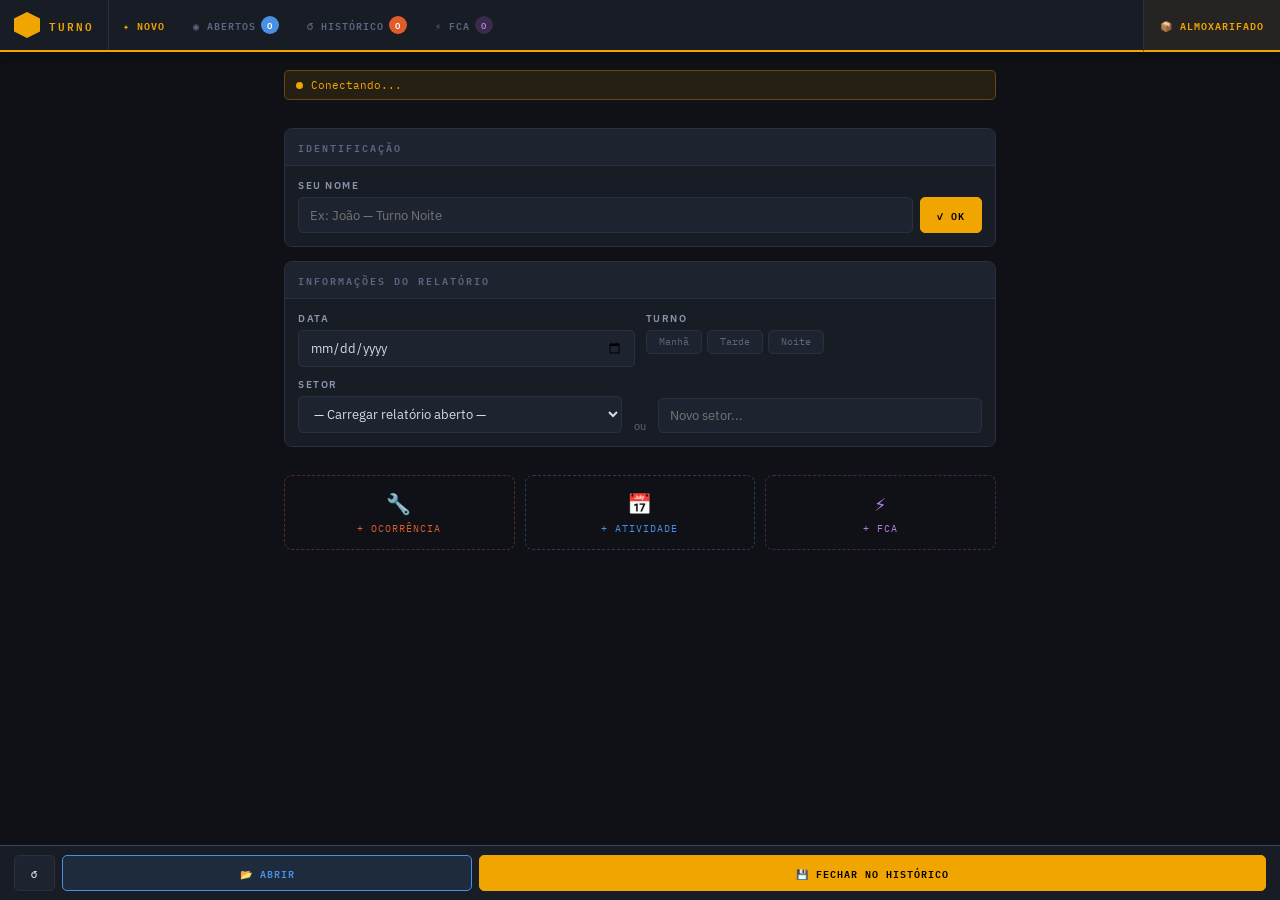
==== commit 81be49bd: "Replace ChatGPT button with AI button for actions" ====
--- a/index.html
+++ b/index.html
@@ -243,10 +243,16 @@
         <textarea id="fca-acao" rows="3" placeholder="Descreva a ação corretiva ou preventiva adotada..."></textarea>
       </div>
 
-      <button class="fca-gpt-btn" id="btn-fca-gpt" onclick="openFcaGpt()">
-        <svg width="14" height="14" viewBox="0 0 24 24" fill="currentColor"><path d="M22.282 9.821a5.985 5.985 0 0 0-.516-4.91 6.046 6.046 0 0 0-6.51-2.9A6.065 6.065 0 0 0 4.981 4.18a5.985 5.985 0 0 0-3.998 2.9 6.046 6.046 0 0 0 .743 7.097 5.98 5.98 0 0 0 .51 4.911 6.051 6.051 0 0 0 6.515 2.9A5.985 5.985 0 0 0 13.26 24a6.056 6.056 0 0 0 5.772-4.206 5.99 5.99 0 0 0 3.997-2.9 6.056 6.056 0 0 0-.747-7.073zM13.26 22.43a4.476 4.476 0 0 1-2.876-1.04l.141-.081 4.779-2.758a.795.795 0 0 0 .392-.681v-6.737l2.02 1.168a.071.071 0 0 1 .038.052v5.583a4.504 4.504 0 0 1-4.494 4.494zM3.6 18.304a4.47 4.47 0 0 1-.535-3.014l.142.085 4.783 2.759a.771.771 0 0 0 .78 0l5.843-3.369v2.332a.08.08 0 0 1-.033.062L9.74 19.95a4.5 4.5 0 0 1-6.14-1.646zM2.34 7.896a4.485 4.485 0 0 1 2.366-1.973V11.6a.766.766 0 0 0 .388.676l5.815 3.355-2.02 1.168a.076.076 0 0 1-.071 0l-4.83-2.786A4.504 4.504 0 0 1 2.34 7.872zm16.597 3.855l-5.843-3.371 2.019-1.168a.075.075 0 0 1 .071 0l4.83 2.786a4.494 4.494 0 0 1-.676 8.105v-5.678a.79.79 0 0 0-.4-.674zm2.01-3.023l-.141-.085-4.774-2.782a.776.776 0 0 0-.785 0L9.409 9.23V6.897a.066.066 0 0 1 .028-.061l4.83-2.787a4.5 4.5 0 0 1 6.68 4.66zm-12.64 4.135l-2.02-1.164a.08.08 0 0 1-.038-.057V6.075a4.5 4.5 0 0 1 7.375-3.453l-.142.08L8.704 5.46a.795.795 0 0 0-.393.681zm1.097-2.365l2.602-1.5 2.603 1.5v2.999l-2.597 1.5-2.603-1.5z"/></svg>
-        Elaborar com ChatGPT
+      <button class="fca-ai-btn" id="btn-fca-ai" onclick="elaborarFcaIA()">
+        ✦ Elaborar com IA
       </button>
+      <div id="fca-ai-result" style="display:none">
+        <div class="fca-ai-result-hd">
+          <span>✦ Sugestão da IA — revise e aplique campo a campo</span>
+          <button class="fca-ai-apply-btn" onclick="aplicarSugestaoIA()">↓ Aplicar nos campos</button>
+        </div>
+        <div class="fca-ai-result-body" id="fca-ai-text">—</div>
+      </div>
 
     </div>
     <div class="sheet-foot">
@@ -278,10 +284,7 @@
       </div>
       <div style="display:flex;gap:8px;flex-wrap:wrap">
         <button class="btn btn-grn" onclick="copyFcaView()">📋 Copiar</button>
-        <button class="fca-gpt-btn" style="flex:1" onclick="openFcaGptFromView()">
-          <svg width="13" height="13" viewBox="0 0 24 24" fill="currentColor"><path d="M22.282 9.821a5.985 5.985 0 0 0-.516-4.91 6.046 6.046 0 0 0-6.51-2.9A6.065 6.065 0 0 0 4.981 4.18a5.985 5.985 0 0 0-3.998 2.9 6.046 6.046 0 0 0 .743 7.097 5.98 5.98 0 0 0 .51 4.911 6.051 6.051 0 0 0 6.515 2.9A5.985 5.985 0 0 0 13.26 24a6.056 6.056 0 0 0 5.772-4.206 5.99 5.99 0 0 0 3.997-2.9 6.056 6.056 0 0 0-.747-7.073zM13.26 22.43a4.476 4.476 0 0 1-2.876-1.04l.141-.081 4.779-2.758a.795.795 0 0 0 .392-.681v-6.737l2.02 1.168a.071.071 0 0 1 .038.052v5.583a4.504 4.504 0 0 1-4.494 4.494zM3.6 18.304a4.47 4.47 0 0 1-.535-3.014l.142.085 4.783 2.759a.771.771 0 0 0 .78 0l5.843-3.369v2.332a.08.08 0 0 1-.033.062L9.74 19.95a4.5 4.5 0 0 1-6.14-1.646zM2.34 7.896a4.485 4.485 0 0 1 2.366-1.973V11.6a.766.766 0 0 0 .388.676l5.815 3.355-2.02 1.168a.076.076 0 0 1-.071 0l-4.83-2.786A4.504 4.504 0 0 1 2.34 7.872zm16.597 3.855l-5.843-3.371 2.019-1.168a.075.075 0 0 1 .071 0l4.83 2.786a4.494 4.494 0 0 1-.676 8.105v-5.678a.79.79 0 0 0-.4-.674zm2.01-3.023l-.141-.085-4.774-2.782a.776.776 0 0 0-.785 0L9.409 9.23V6.897a.066.066 0 0 1 .028-.061l4.83-2.787a4.5 4.5 0 0 1 6.68 4.66zm-12.64 4.135l-2.02-1.164a.08.08 0 0 1-.038-.057V6.075a4.5 4.5 0 0 1 7.375-3.453l-.142.08L8.704 5.46a.795.795 0 0 0-.393.681zm1.097-2.365l2.602-1.5 2.603 1.5v2.999l-2.597 1.5-2.603-1.5z"/></svg>
-          Refinar com ChatGPT
-        </button>
+        <button class="fca-ai-btn" style="flex:1" onclick="refinarFcaViewIA()">✦ Refinar com IA</button>
         <button class="btn btn-red" id="fca-del-btn" onclick="deleteFcaView()">🗑 Excluir</button>
         <button class="btn" onclick="closeOv('ov-fca-view')">Fechar</button>
       </div>
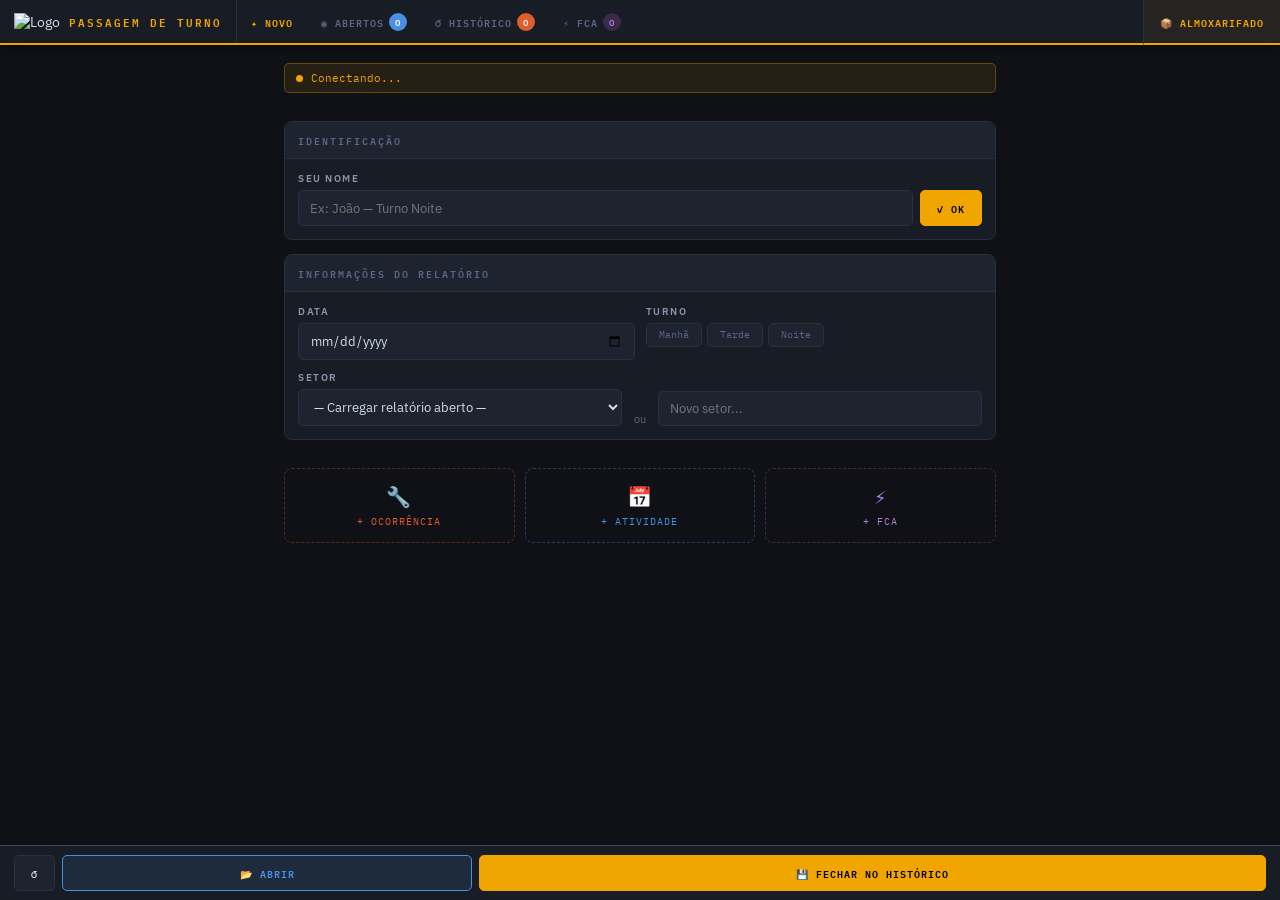
==== commit ef1957e1: "Update app title and logo in index.html" ====
--- a/index.html
+++ b/index.html
@@ -5,7 +5,7 @@
 <meta name="viewport" content="width=device-width, initial-scale=1.0, viewport-fit=cover">
 <meta name="theme-color" content="#f0a500">
 <meta name="apple-mobile-web-app-capable" content="yes">
-<meta name="apple-mobile-web-app-title" content="Turno">
+<meta name="apple-mobile-web-app-title" content="Passagem de Turno">
 <link rel="manifest" href="manifest.json">
 <title>Passagem de Turno</title>
 <link href="https://fonts.googleapis.com/css2?family=IBM+Plex+Mono:wght@400;600&family=IBM+Plex+Sans:wght@300;400;600&display=swap" rel="stylesheet">
@@ -14,7 +14,7 @@
 <body>
 
 <nav class="nav">
-  <div class="nav-brand"><div class="hex"></div><span class="nav-title">Turno</span></div>
+  <div class="nav-brand"><img src="logo_para_passagem_de_turno_.png" class="nav-logo" alt="Logo"><span class="nav-title">Passagem de Turno</span></div>
   <div class="nav-tabs">
     <button class="tb on" onclick="showPg('novo',this)">✦ Novo</button>
     <button class="tb" onclick="showPg('abertos',this)">◉ Abertos <span class="tbadge tbadge-b" id="cnt-open">0</span></button>
--- a/style.css
+++ b/style.css
@@ -253,6 +253,10 @@
 .fca-causa .fca-sec-hd{color:var(--red)}
 .fca-acao .fca-sec-hd{color:var(--grn)}
 .fca-sec-sub{font-weight:400;color:var(--mut);font-size:9px;letter-spacing:0}
+.fca-section textarea{width:100%;min-height:90px;background:var(--surf);border:1px solid var(--brd);border-radius:var(--r);color:var(--txt);font-family:var(--sans);font-size:13px;padding:9px 11px;outline:none;resize:vertical;line-height:1.6;transition:border-color .15s;box-sizing:border-box}
+.fca-fato textarea:focus{border-color:var(--acc)}
+.fca-causa textarea:focus{border-color:var(--red)}
+.fca-acao textarea:focus{border-color:var(--grn)}
 
 /* FCA view */
 .fca-view-section{border-radius:var(--r);padding:10px 14px}
@@ -269,5 +273,13 @@
 /* GPT button */
 .fca-gpt-btn{display:flex;align-items:center;justify-content:center;gap:7px;width:100%;padding:10px 14px;background:rgba(16,163,127,.1);border:1px solid rgba(16,163,127,.3);border-radius:var(--r);color:#10a37f;font-family:var(--mono);font-size:10px;font-weight:600;letter-spacing:.5px;cursor:pointer;transition:all .15s;text-transform:uppercase;margin-top:4px}
 .fca-gpt-btn:hover{background:rgba(16,163,127,.18);border-color:#10a37f}
+.fca-ai-btn{display:flex;align-items:center;justify-content:center;gap:7px;width:100%;padding:11px 14px;background:rgba(138,90,240,.1);border:1px solid rgba(138,90,240,.35);border-radius:var(--r);color:#a87ef5;font-family:var(--mono);font-size:10px;font-weight:700;letter-spacing:.8px;cursor:pointer;transition:all .15s;text-transform:uppercase;margin-top:4px}
+.fca-ai-btn:hover{background:rgba(138,90,240,.18);border-color:#a87ef5}
+.fca-ai-btn:disabled{opacity:.5;cursor:not-allowed}
+.fca-ai-result-hd{display:flex;align-items:center;justify-content:space-between;gap:8px;margin-bottom:8px;flex-wrap:wrap}
+.fca-ai-result-hd span{font-family:var(--mono);font-size:9px;color:#a87ef5;letter-spacing:.5px;text-transform:uppercase}
+.fca-ai-apply-btn{background:rgba(138,90,240,.15);border:1px solid rgba(138,90,240,.4);border-radius:3px;color:#a87ef5;font-family:var(--mono);font-size:9px;padding:4px 10px;cursor:pointer;transition:all .15s}
+.fca-ai-apply-btn:hover{background:rgba(138,90,240,.28)}
+.fca-ai-result-body{background:var(--surf2);border:1px solid rgba(138,90,240,.2);border-radius:var(--r);padding:12px 14px;font-size:12px;line-height:1.7;color:var(--txt);white-space:pre-wrap;max-height:260px;overflow-y:auto}
 
 @media(max-width:480px){.add-row-3{grid-template-columns:1fr 1fr}}
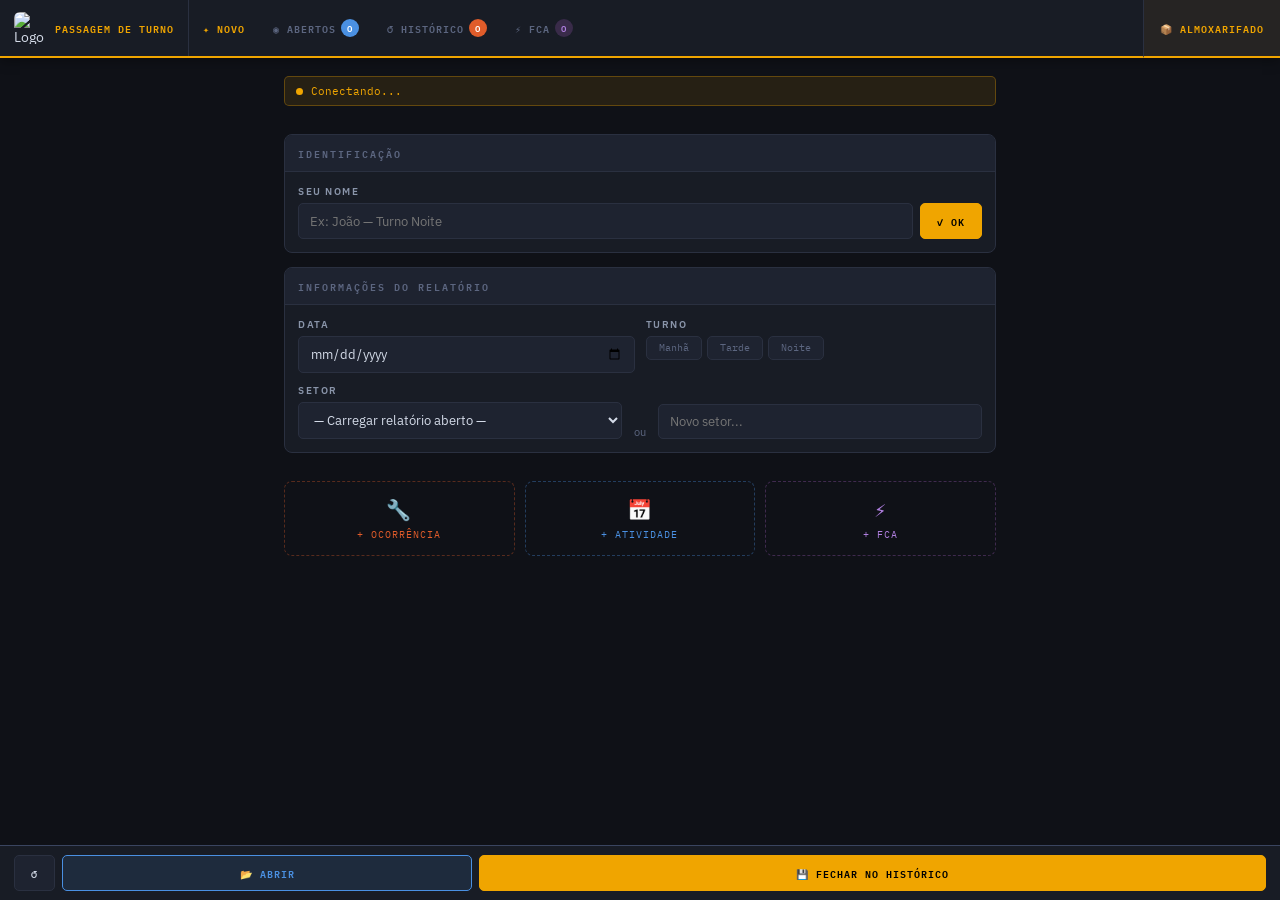
==== commit 49ef41e7: "Update logo image source in navigation bar" ====
--- a/index.html
+++ b/index.html
@@ -14,7 +14,7 @@
 <body>
 
 <nav class="nav">
-  <div class="nav-brand"><img src="logo_para_passagem_de_turno_.png" class="nav-logo" alt="Logo"><span class="nav-title">Passagem de Turno</span></div>
+  <div class="nav-brand"><img src="logo.png" class="nav-logo" alt="Logo"><span class="nav-title">Passagem de Turno</span></div>
   <div class="nav-tabs">
     <button class="tb on" onclick="showPg('novo',this)">✦ Novo</button>
     <button class="tb" onclick="showPg('abertos',this)">◉ Abertos <span class="tbadge tbadge-b" id="cnt-open">0</span></button>
--- a/style.css
+++ b/style.css
@@ -14,7 +14,8 @@
 .nav{background:var(--surf);border-bottom:2px solid var(--acc);display:flex;align-items:stretch;position:sticky;top:0;z-index:200;box-shadow:0 2px 12px rgba(0,0,0,.4)}
 .nav-brand{padding:12px 14px;display:flex;align-items:center;gap:9px;border-right:1px solid var(--brd)}
 .hex{width:26px;height:26px;background:var(--acc);clip-path:polygon(50% 0%,100% 25%,100% 75%,50% 100%,0% 75%,0% 25%);flex-shrink:0}
-.nav-title{font-family:var(--mono);font-size:11px;font-weight:600;letter-spacing:2px;color:var(--acc);text-transform:uppercase}
+.nav-logo{width:32px;height:32px;object-fit:contain;flex-shrink:0;border-radius:6px}
+.nav-title{font-family:var(--mono);font-size:10px;font-weight:600;letter-spacing:1px;color:var(--acc);text-transform:uppercase}
 .nav-tabs{display:flex;flex:1;overflow-x:auto}
 .tb{background:none;border:none;border-bottom:2px solid transparent;color:var(--mut);cursor:pointer;font-family:var(--mono);font-size:10px;font-weight:600;letter-spacing:1px;padding:0 14px;text-transform:uppercase;transition:all .15s;margin-bottom:-2px;white-space:nowrap;display:flex;align-items:center;gap:5px}
 .tb:hover{color:var(--txt)}.tb.on{border-bottom-color:var(--acc);color:var(--acc)}
@@ -155,7 +156,7 @@
 .sheet{background:var(--surf);border-radius:16px 16px 0 0;width:100%;max-width:700px;max-height:94vh;display:flex;flex-direction:column;box-shadow:0 -8px 40px rgba(0,0,0,.5)}
 .sheet-hd{padding:14px 16px;border-bottom:1px solid var(--brd);display:flex;align-items:center;gap:10px;flex-shrink:0}
 .sheet-title{font-family:var(--mono);font-size:12px;font-weight:600;letter-spacing:1.5px;text-transform:uppercase;flex:1}
-.st-occ{color:var(--acc2)}.st-ativ{color:var(--blue)}
+.st-occ{color:var(--acc2)}.st-ativ{color:var(--blue)}.st-fca{color:#b07fe0}
 .sheet-close{background:none;border:none;color:var(--mut);cursor:pointer;font-size:22px;line-height:1;padding:0 4px}
 .sheet-close:hover{color:var(--txt)}
 .sheet-scroll{overflow-y:auto;flex:1;padding:16px;display:flex;flex-direction:column;gap:14px}
@@ -283,3 +284,43 @@
 .fca-ai-result-body{background:var(--surf2);border:1px solid rgba(138,90,240,.2);border-radius:var(--r);padding:12px 14px;font-size:12px;line-height:1.7;color:var(--txt);white-space:pre-wrap;max-height:260px;overflow-y:auto}
 
 @media(max-width:480px){.add-row-3{grid-template-columns:1fr 1fr}}
+
+/* ── FCA SHEET FIXES ───────────────────────────────────── */
+/* Reset textarea inside fca-section (not inside .fg) */
+.fca-section textarea{
+  width:100% !important;
+  min-height:80px;
+  background:var(--surf) !important;
+  border:1px solid var(--brd) !important;
+  border-radius:var(--r) !important;
+  color:var(--txt) !important;
+  font-family:var(--sans) !important;
+  font-size:13px !important;
+  padding:9px 11px !important;
+  outline:none !important;
+  resize:vertical !important;
+  line-height:1.6 !important;
+  transition:border-color .15s !important;
+  box-sizing:border-box !important;
+  display:block !important;
+  margin-top:0 !important;
+}
+.fca-fato textarea:focus{border-color:var(--acc) !important}
+.fca-causa textarea:focus{border-color:var(--red) !important}
+.fca-acao textarea:focus{border-color:var(--grn) !important}
+
+/* FCA section spacing */
+.fca-section{
+  border-radius:var(--r);
+  padding:12px 14px;
+  margin-bottom:8px;
+  display:flex;
+  flex-direction:column;
+  gap:8px;
+}
+
+/* FCA sheet scroll gap */
+#ov-fca .sheet-scroll{gap:10px}
+
+/* FCA sheet title */
+#ov-fca .sheet-title{color:#b07fe0}
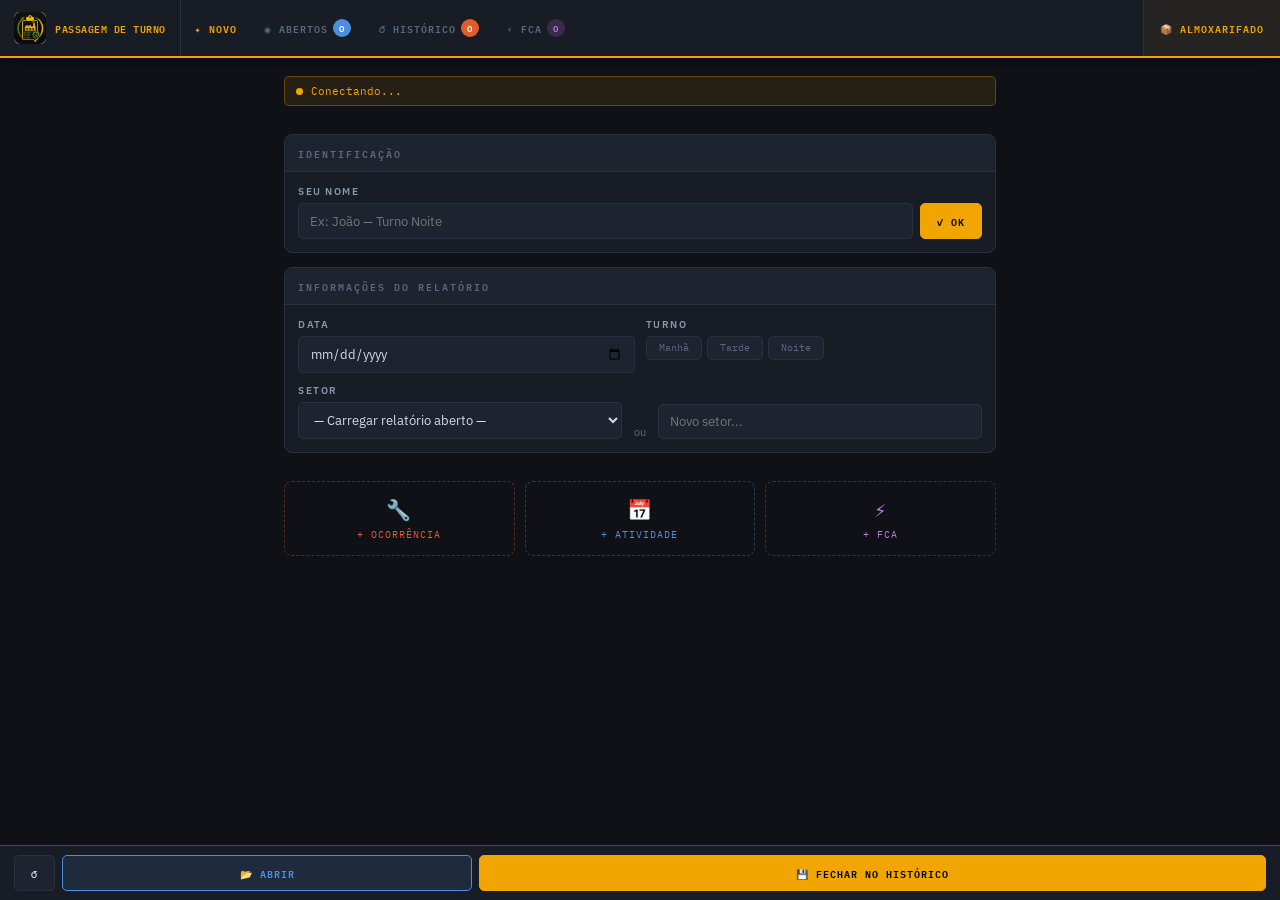
==== commit f2a96977: "Update index.html" ====
--- a/index.html
+++ b/index.html
@@ -20,8 +20,9 @@
     <button class="tb" onclick="showPg('abertos',this)">◉ Abertos <span class="tbadge tbadge-b" id="cnt-open">0</span></button>
     <button class="tb" onclick="showPg('hist',this)">↺ Histórico <span class="tbadge tbadge-o" id="cnt-hist">0</span></button>
     <button class="tb" onclick="showPg('fca',this)">⚡ FCA <span class="tbadge tbadge-f" id="cnt-fca">0</span></button>
-  </div>
-  <button class="tb tb-almox" id="btn-almox">📦 Almoxarifado</button>
+    <button class="tb tb-almox" id="btn-almox">📦 Almoxarifado</button>
+  </div>
+  
 </nav>
 
 <!-- NOVO -->
--- a/style.css
+++ b/style.css
@@ -15,7 +15,7 @@
 .nav-brand{padding:12px 14px;display:flex;align-items:center;gap:9px;border-right:1px solid var(--brd)}
 .hex{width:26px;height:26px;background:var(--acc);clip-path:polygon(50% 0%,100% 25%,100% 75%,50% 100%,0% 75%,0% 25%);flex-shrink:0}
 .nav-logo{width:32px;height:32px;object-fit:contain;flex-shrink:0;border-radius:6px}
-.nav-title{font-family:var(--mono);font-size:10px;font-weight:600;letter-spacing:1px;color:var(--acc);text-transform:uppercase}
+.nav-title{font-family:var(--mono);font-size:10px;font-weight:600;letter-spacing:0.5px;color:var(--acc);text-transform:uppercase}
 .nav-tabs{display:flex;flex:1;overflow-x:auto}
 .tb{background:none;border:none;border-bottom:2px solid transparent;color:var(--mut);cursor:pointer;font-family:var(--mono);font-size:10px;font-weight:600;letter-spacing:1px;padding:0 14px;text-transform:uppercase;transition:all .15s;margin-bottom:-2px;white-space:nowrap;display:flex;align-items:center;gap:5px}
 .tb:hover{color:var(--txt)}.tb.on{border-bottom-color:var(--acc);color:var(--acc)}
@@ -60,6 +60,7 @@
 .btn-red{background:rgba(224,80,80,.1);border-color:var(--red);color:var(--red)}.btn-red:hover{background:rgba(224,80,80,.2)}
 .btn-wa{background:#075e54;border-color:#128c7e;color:#fff}.btn-wa:hover{background:#128c7e}
 .btn-pdf{background:rgba(240,165,0,.12);border-color:var(--acc);color:var(--acc)}.btn-pdf:hover{background:rgba(240,165,0,.22)}
+.btn-fca{background:rgba(176,127,224,.12);border-color:#b07fe0;color:#b07fe0}.btn-fca:hover{background:rgba(176,127,224,.22)}
 .btn-full{width:100%;justify-content:center;padding:10px;font-size:11px}
 
 /* ADD BUTTONS */
@@ -156,7 +157,7 @@
 .sheet{background:var(--surf);border-radius:16px 16px 0 0;width:100%;max-width:700px;max-height:94vh;display:flex;flex-direction:column;box-shadow:0 -8px 40px rgba(0,0,0,.5)}
 .sheet-hd{padding:14px 16px;border-bottom:1px solid var(--brd);display:flex;align-items:center;gap:10px;flex-shrink:0}
 .sheet-title{font-family:var(--mono);font-size:12px;font-weight:600;letter-spacing:1.5px;text-transform:uppercase;flex:1}
-.st-occ{color:var(--acc2)}.st-ativ{color:var(--blue)}.st-fca{color:#b07fe0}
+.st-occ{color:var(--acc2)}.st-ativ{color:var(--blue)}
 .sheet-close{background:none;border:none;color:var(--mut);cursor:pointer;font-size:22px;line-height:1;padding:0 4px}
 .sheet-close:hover{color:var(--txt)}
 .sheet-scroll{overflow-y:auto;flex:1;padding:16px;display:flex;flex-direction:column;gap:14px}
@@ -284,43 +285,3 @@
 .fca-ai-result-body{background:var(--surf2);border:1px solid rgba(138,90,240,.2);border-radius:var(--r);padding:12px 14px;font-size:12px;line-height:1.7;color:var(--txt);white-space:pre-wrap;max-height:260px;overflow-y:auto}
 
 @media(max-width:480px){.add-row-3{grid-template-columns:1fr 1fr}}
-
-/* ── FCA SHEET FIXES ───────────────────────────────────── */
-/* Reset textarea inside fca-section (not inside .fg) */
-.fca-section textarea{
-  width:100% !important;
-  min-height:80px;
-  background:var(--surf) !important;
-  border:1px solid var(--brd) !important;
-  border-radius:var(--r) !important;
-  color:var(--txt) !important;
-  font-family:var(--sans) !important;
-  font-size:13px !important;
-  padding:9px 11px !important;
-  outline:none !important;
-  resize:vertical !important;
-  line-height:1.6 !important;
-  transition:border-color .15s !important;
-  box-sizing:border-box !important;
-  display:block !important;
-  margin-top:0 !important;
-}
-.fca-fato textarea:focus{border-color:var(--acc) !important}
-.fca-causa textarea:focus{border-color:var(--red) !important}
-.fca-acao textarea:focus{border-color:var(--grn) !important}
-
-/* FCA section spacing */
-.fca-section{
-  border-radius:var(--r);
-  padding:12px 14px;
-  margin-bottom:8px;
-  display:flex;
-  flex-direction:column;
-  gap:8px;
-}
-
-/* FCA sheet scroll gap */
-#ov-fca .sheet-scroll{gap:10px}
-
-/* FCA sheet title */
-#ov-fca .sheet-title{color:#b07fe0}
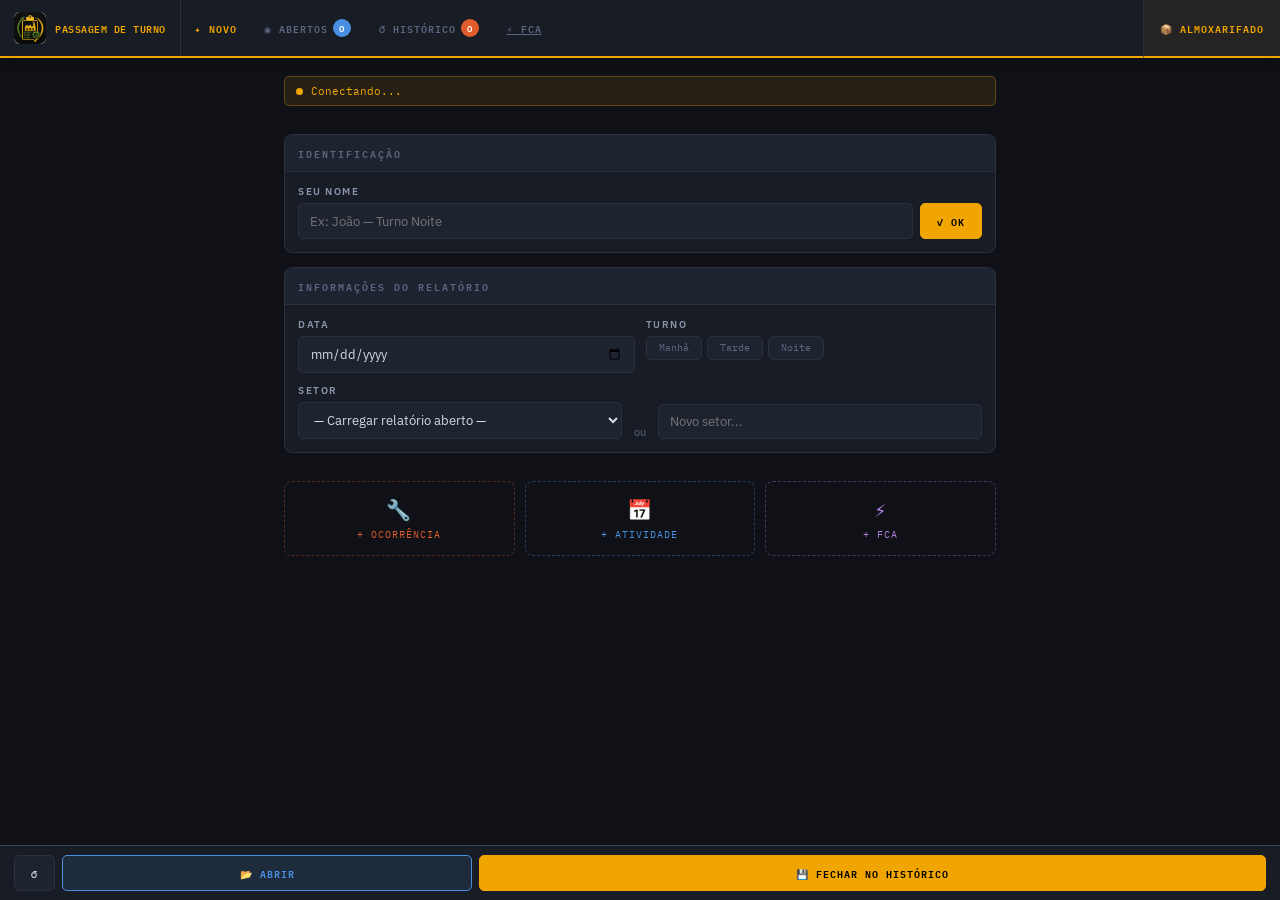
==== commit 3b36954b: "Change FCA button to link and update styles Replaced FCA button with a link to fca.html and updated " ====
--- a/index.html
+++ b/index.html
@@ -19,7 +19,7 @@
     <button class="tb on" onclick="showPg('novo',this)">✦ Novo</button>
     <button class="tb" onclick="showPg('abertos',this)">◉ Abertos <span class="tbadge tbadge-b" id="cnt-open">0</span></button>
     <button class="tb" onclick="showPg('hist',this)">↺ Histórico <span class="tbadge tbadge-o" id="cnt-hist">0</span></button>
-    <button class="tb" onclick="showPg('fca',this)">⚡ FCA <span class="tbadge tbadge-f" id="cnt-fca">0</span></button>
+    <a class="tb" href="fca.html" target="_blank">⚡ FCA</a>
     <button class="tb tb-almox" id="btn-almox">📦 Almoxarifado</button>
   </div>
   
@@ -72,9 +72,9 @@
   <div id="items-list" style="display:flex;flex-direction:column;gap:8px;"></div>
 
   <div class="add-row add-row-3">
-    <div class="add-btn add-btn-o" onclick="openSheet('occ')"><span style="font-size:20px">🔧</span>+ Ocorrência</div>
-    <div class="add-btn add-btn-a" onclick="openSheet('ativ')"><span style="font-size:20px">📅</span>+ Atividade</div>
-    <div class="add-btn add-btn-f" onclick="triggerFca()"><span style="font-size:20px">⚡</span>+ FCA</div>
+    <div class="add-btn add-btn-o" onclick="openSheet('occ')" style="grid-column:span 1"><span style="font-size:20px">🔧</span>+ Ocorrência</div>
+    <div class="add-btn add-btn-a" onclick="openSheet('ativ')" style="grid-column:span 1"><span style="font-size:20px">📅</span>+ Atividade</div>
+    <div class="add-btn" style="border-color:rgba(176,127,224,.35);color:#b07fe0;grid-column:span 1" onclick="window.open('fca.html','_blank')"><span style="font-size:20px">⚡</span>+ FCA</div>
   </div>
 
 
@@ -99,15 +99,6 @@
 <div class="wrap"><div id="hist-list"></div></div>
 </div>
 
-<!-- FCA -->
-<div class="pg" id="pg-fca">
-<div class="wrap">
-  <div style="display:flex;align-items:center;justify-content:space-between;margin-bottom:4px">
-    <div style="font-family:var(--mono);font-size:10px;color:var(--mut);letter-spacing:1px;text-transform:uppercase">Histórico de FCAs — Fato · Causa · Ação</div>
-  </div>
-  <div id="fca-list"></div>
-</div>
-</div>
 
 <!-- SHEET: ADICIONAR / EDITAR ITEM -->
 <div class="ov" id="ov-sheet">
@@ -211,87 +202,6 @@
 </div>
 
 
-<!-- FCA MODAL -->
-<div class="ov" id="ov-fca">
-  <div class="sheet">
-    <div class="sheet-hd">
-      <span class="sheet-title">⚡ Novo FCA</span>
-      <button class="sheet-close" onclick="closeFcaSheet()">✕</button>
-    </div>
-    <div class="sheet-scroll">
-
-      <div class="fg">
-        <label>Setor / Equipamento</label>
-        <input type="text" id="fca-equip" placeholder="Ex: Prensa 429 — Linha 3">
-      </div>
-      <div class="fg">
-        <label>Data</label>
-        <input type="date" id="fca-data">
-      </div>
-
-      <div class="fca-section fca-fato">
-        <div class="fca-sec-hd">📌 FATO <span class="fca-sec-sub">O que aconteceu?</span></div>
-        <textarea id="fca-fato" rows="3" placeholder="Descreva o fato ocorrido de forma objetiva..."></textarea>
-      </div>
-
-      <div class="fca-section fca-causa">
-        <div class="fca-sec-hd">🔍 CAUSA <span class="fca-sec-sub">Por que aconteceu?</span></div>
-        <textarea id="fca-causa" rows="3" placeholder="Identifique a causa raiz do problema..."></textarea>
-      </div>
-
-      <div class="fca-section fca-acao">
-        <div class="fca-sec-hd">✅ AÇÃO <span class="fca-sec-sub">O que foi / será feito?</span></div>
-        <textarea id="fca-acao" rows="3" placeholder="Descreva a ação corretiva ou preventiva adotada..."></textarea>
-      </div>
-
-      <button class="fca-ai-btn" id="btn-fca-ai" onclick="elaborarFcaIA()">
-        ✦ Elaborar com IA
-      </button>
-      <div id="fca-ai-result" style="display:none">
-        <div class="fca-ai-result-hd">
-          <span>✦ Sugestão da IA — revise e aplique campo a campo</span>
-          <button class="fca-ai-apply-btn" onclick="aplicarSugestaoIA()">↓ Aplicar nos campos</button>
-        </div>
-        <div class="fca-ai-result-body" id="fca-ai-text">—</div>
-      </div>
-
-    </div>
-    <div class="sheet-foot">
-      <button class="btn" onclick="closeFcaSheet()">Cancelar</button>
-      <button class="btn btn-acc" onclick="saveFca()" style="flex:2">✓ Salvar FCA</button>
-    </div>
-  </div>
-</div>
-
-<!-- FCA VIEW MODAL -->
-<div class="ov ov-center" id="ov-fca-view">
-  <div class="modal" style="max-width:520px">
-    <div class="modal-hd">
-      <h2 id="fca-view-title">FCA</h2>
-      <button class="mc" onclick="closeOv('ov-fca-view')">✕</button>
-    </div>
-    <div class="modal-body" style="gap:12px">
-      <div class="fca-view-section fca-fato">
-        <div class="fca-sec-hd">📌 FATO</div>
-        <div class="fca-view-text" id="fv-fato">—</div>
-      </div>
-      <div class="fca-view-section fca-causa">
-        <div class="fca-sec-hd">🔍 CAUSA</div>
-        <div class="fca-view-text" id="fv-causa">—</div>
-      </div>
-      <div class="fca-view-section fca-acao">
-        <div class="fca-sec-hd">✅ AÇÃO</div>
-        <div class="fca-view-text" id="fv-acao">—</div>
-      </div>
-      <div style="display:flex;gap:8px;flex-wrap:wrap">
-        <button class="btn btn-grn" onclick="copyFcaView()">📋 Copiar</button>
-        <button class="fca-ai-btn" style="flex:1" onclick="refinarFcaViewIA()">✦ Refinar com IA</button>
-        <button class="btn btn-red" id="fca-del-btn" onclick="deleteFcaView()">🗑 Excluir</button>
-        <button class="btn" onclick="closeOv('ov-fca-view')">Fechar</button>
-      </div>
-    </div>
-  </div>
-</div>
 
 <!-- ALMOXARIFADO MODAL -->
 <div class="ov ov-center" id="ov-almox">
@@ -389,15 +299,7 @@
     }, 500);
   }
 });
-window.triggerFca = function() {
-  if (typeof window.openFcaSheet === 'function') {
-    window.openFcaSheet();
-  } else {
-    setTimeout(function() {
-      if (typeof window.openFcaSheet === 'function') window.openFcaSheet();
-    }, 800);
-  }
-};
+
 </script>
 <script type="module" src="app.js"></script>
 </body>
--- a/style.css
+++ b/style.css
@@ -16,7 +16,7 @@
 .hex{width:26px;height:26px;background:var(--acc);clip-path:polygon(50% 0%,100% 25%,100% 75%,50% 100%,0% 75%,0% 25%);flex-shrink:0}
 .nav-logo{width:32px;height:32px;object-fit:contain;flex-shrink:0;border-radius:6px}
 .nav-title{font-family:var(--mono);font-size:10px;font-weight:600;letter-spacing:0.5px;color:var(--acc);text-transform:uppercase}
-.nav-tabs{display:flex;flex:1;overflow-x:auto}
+.nav-tabs{display:flex;flex:1;}
 .tb{background:none;border:none;border-bottom:2px solid transparent;color:var(--mut);cursor:pointer;font-family:var(--mono);font-size:10px;font-weight:600;letter-spacing:1px;padding:0 14px;text-transform:uppercase;transition:all .15s;margin-bottom:-2px;white-space:nowrap;display:flex;align-items:center;gap:5px}
 .tb:hover{color:var(--txt)}.tb.on{border-bottom-color:var(--acc);color:var(--acc)}
 .tbadge{border-radius:10px;font-size:9px;padding:1px 6px;color:#fff}
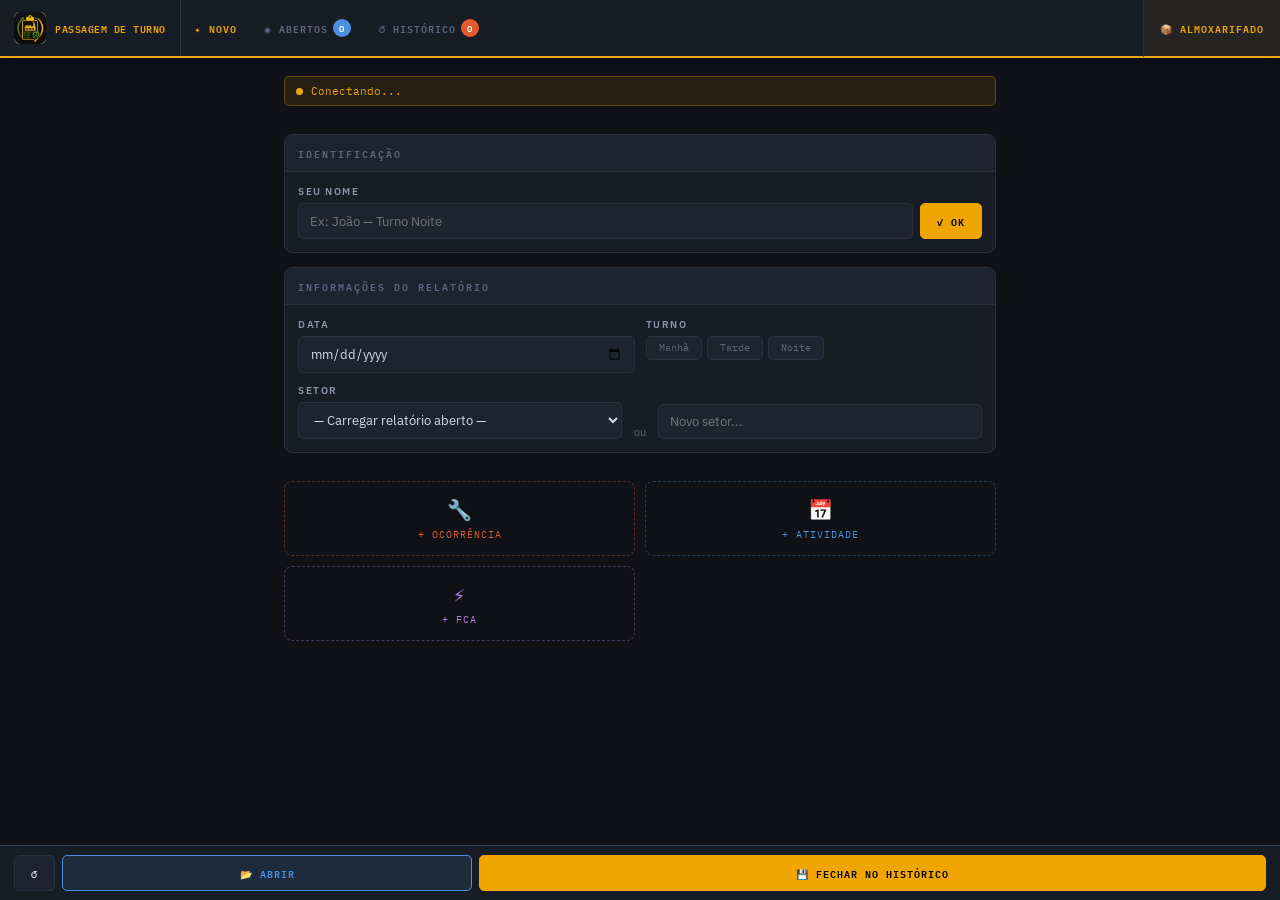
==== commit 946928a5: "Remove FCA link from navigation tabs" ====
--- a/index.html
+++ b/index.html
@@ -19,7 +19,6 @@
     <button class="tb on" onclick="showPg('novo',this)">✦ Novo</button>
     <button class="tb" onclick="showPg('abertos',this)">◉ Abertos <span class="tbadge tbadge-b" id="cnt-open">0</span></button>
     <button class="tb" onclick="showPg('hist',this)">↺ Histórico <span class="tbadge tbadge-o" id="cnt-hist">0</span></button>
-    <a class="tb" href="fca.html" target="_blank">⚡ FCA</a>
     <button class="tb tb-almox" id="btn-almox">📦 Almoxarifado</button>
   </div>
   
--- a/style.css
+++ b/style.css
@@ -60,7 +60,6 @@
 .btn-red{background:rgba(224,80,80,.1);border-color:var(--red);color:var(--red)}.btn-red:hover{background:rgba(224,80,80,.2)}
 .btn-wa{background:#075e54;border-color:#128c7e;color:#fff}.btn-wa:hover{background:#128c7e}
 .btn-pdf{background:rgba(240,165,0,.12);border-color:var(--acc);color:var(--acc)}.btn-pdf:hover{background:rgba(240,165,0,.22)}
-.btn-fca{background:rgba(176,127,224,.12);border-color:#b07fe0;color:#b07fe0}.btn-fca:hover{background:rgba(176,127,224,.22)}
 .btn-full{width:100%;justify-content:center;padding:10px;font-size:11px}
 
 /* ADD BUTTONS */
@@ -239,49 +238,3 @@
 
 /* ALMOX DESC AUTOR */
 .almox-desc-autor{font-size:9px;color:var(--mut);font-style:normal;margin-left:4px}
-
-/* ── FCA ──────────────────────────────────────────────── */
-.tbadge-f{background:rgba(155,89,182,.25);color:#b07fe0}
-.add-row-3{grid-template-columns:1fr 1fr 1fr}
-.add-btn-f{color:#b07fe0;border-color:rgba(155,89,182,.35)}.add-btn-f:hover{border-color:#b07fe0;background:rgba(155,89,182,.08)}
-
-/* FCA Sheet sections */
-.fca-section{border-radius:var(--r);padding:12px 14px;margin-bottom:2px}
-.fca-fato{background:rgba(240,165,0,.06);border:1px solid rgba(240,165,0,.2)}
-.fca-causa{background:rgba(224,80,80,.06);border:1px solid rgba(224,80,80,.2)}
-.fca-acao{background:rgba(46,204,113,.06);border:1px solid rgba(46,204,113,.2)}
-.fca-sec-hd{font-family:var(--mono);font-size:10px;font-weight:700;letter-spacing:1.2px;text-transform:uppercase;margin-bottom:8px;display:flex;align-items:center;gap:8px}
-.fca-fato .fca-sec-hd{color:var(--acc)}
-.fca-causa .fca-sec-hd{color:var(--red)}
-.fca-acao .fca-sec-hd{color:var(--grn)}
-.fca-sec-sub{font-weight:400;color:var(--mut);font-size:9px;letter-spacing:0}
-.fca-section textarea{width:100%;min-height:90px;background:var(--surf);border:1px solid var(--brd);border-radius:var(--r);color:var(--txt);font-family:var(--sans);font-size:13px;padding:9px 11px;outline:none;resize:vertical;line-height:1.6;transition:border-color .15s;box-sizing:border-box}
-.fca-fato textarea:focus{border-color:var(--acc)}
-.fca-causa textarea:focus{border-color:var(--red)}
-.fca-acao textarea:focus{border-color:var(--grn)}
-
-/* FCA view */
-.fca-view-section{border-radius:var(--r);padding:10px 14px}
-.fca-view-text{font-size:13px;line-height:1.65;color:var(--txt);white-space:pre-wrap;margin-top:4px}
-
-/* FCA history card */
-.fca-card{background:var(--surf2);border:1px solid var(--brd);border-left:3px solid #b07fe0;border-radius:var(--rl);overflow:hidden;margin-bottom:8px}
-.fca-card-hd{padding:10px 14px;cursor:pointer;display:flex;align-items:flex-start;gap:10px}
-.fca-card-hd:hover{background:rgba(155,89,182,.06)}
-.fca-card-meta{font-family:var(--mono);font-size:10px;color:var(--mut);margin-top:3px}
-.fca-card-foot{padding:7px 10px;border-top:1px solid var(--brd);display:flex;gap:6px;background:var(--surf)}
-.fca-preview{font-size:11px;color:var(--mut);margin-top:4px;display:-webkit-box;-webkit-line-clamp:2;-webkit-box-orient:vertical;overflow:hidden}
-
-/* GPT button */
-.fca-gpt-btn{display:flex;align-items:center;justify-content:center;gap:7px;width:100%;padding:10px 14px;background:rgba(16,163,127,.1);border:1px solid rgba(16,163,127,.3);border-radius:var(--r);color:#10a37f;font-family:var(--mono);font-size:10px;font-weight:600;letter-spacing:.5px;cursor:pointer;transition:all .15s;text-transform:uppercase;margin-top:4px}
-.fca-gpt-btn:hover{background:rgba(16,163,127,.18);border-color:#10a37f}
-.fca-ai-btn{display:flex;align-items:center;justify-content:center;gap:7px;width:100%;padding:11px 14px;background:rgba(138,90,240,.1);border:1px solid rgba(138,90,240,.35);border-radius:var(--r);color:#a87ef5;font-family:var(--mono);font-size:10px;font-weight:700;letter-spacing:.8px;cursor:pointer;transition:all .15s;text-transform:uppercase;margin-top:4px}
-.fca-ai-btn:hover{background:rgba(138,90,240,.18);border-color:#a87ef5}
-.fca-ai-btn:disabled{opacity:.5;cursor:not-allowed}
-.fca-ai-result-hd{display:flex;align-items:center;justify-content:space-between;gap:8px;margin-bottom:8px;flex-wrap:wrap}
-.fca-ai-result-hd span{font-family:var(--mono);font-size:9px;color:#a87ef5;letter-spacing:.5px;text-transform:uppercase}
-.fca-ai-apply-btn{background:rgba(138,90,240,.15);border:1px solid rgba(138,90,240,.4);border-radius:3px;color:#a87ef5;font-family:var(--mono);font-size:9px;padding:4px 10px;cursor:pointer;transition:all .15s}
-.fca-ai-apply-btn:hover{background:rgba(138,90,240,.28)}
-.fca-ai-result-body{background:var(--surf2);border:1px solid rgba(138,90,240,.2);border-radius:var(--r);padding:12px 14px;font-size:12px;line-height:1.7;color:var(--txt);white-space:pre-wrap;max-height:260px;overflow-y:auto}
-
-@media(max-width:480px){.add-row-3{grid-template-columns:1fr 1fr}}
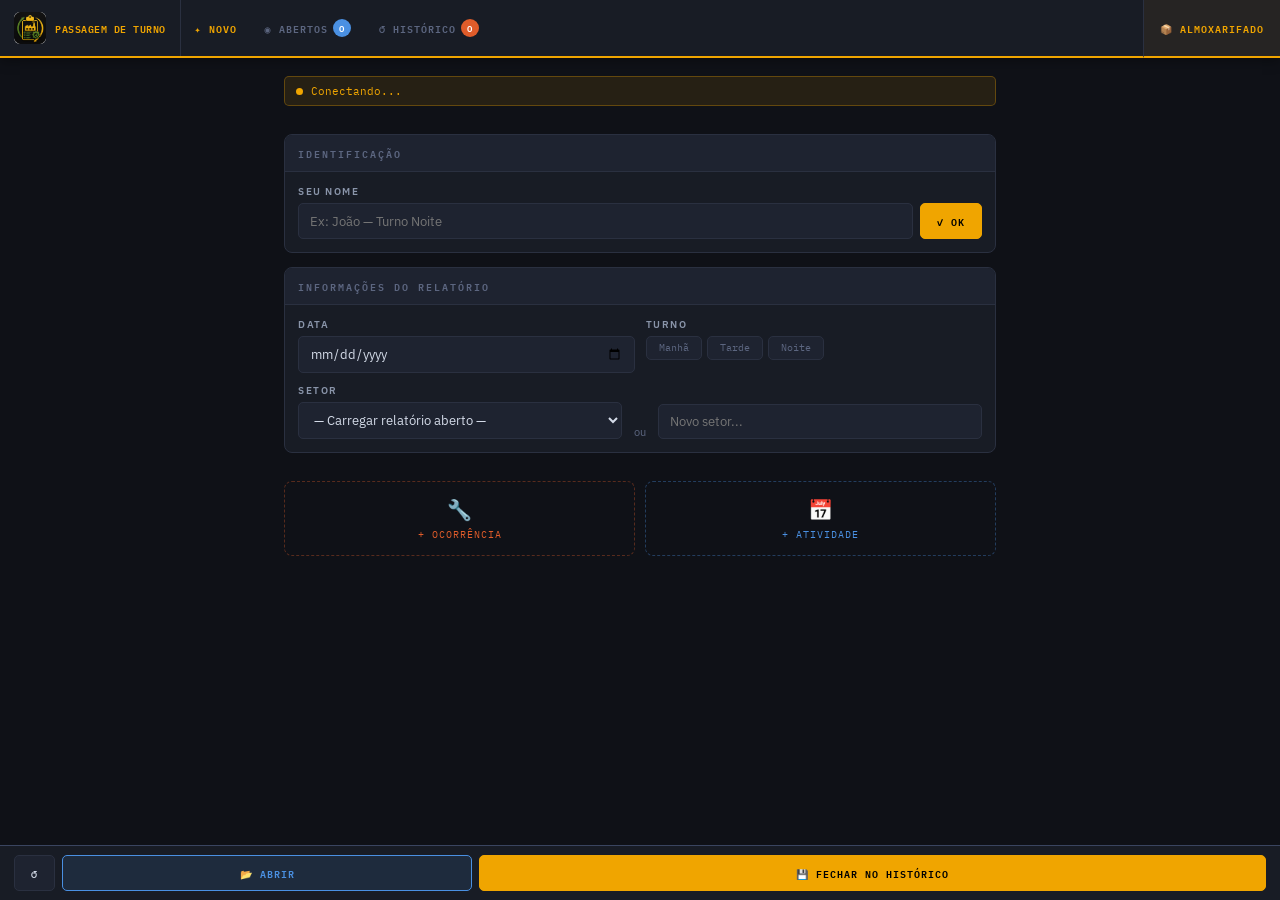
==== commit 97562979: "Remove FCA button from index.html Removed FCA button from the add-row section." ====
--- a/index.html
+++ b/index.html
@@ -73,7 +73,6 @@
   <div class="add-row add-row-3">
     <div class="add-btn add-btn-o" onclick="openSheet('occ')" style="grid-column:span 1"><span style="font-size:20px">🔧</span>+ Ocorrência</div>
     <div class="add-btn add-btn-a" onclick="openSheet('ativ')" style="grid-column:span 1"><span style="font-size:20px">📅</span>+ Atividade</div>
-    <div class="add-btn" style="border-color:rgba(176,127,224,.35);color:#b07fe0;grid-column:span 1" onclick="window.open('fca.html','_blank')"><span style="font-size:20px">⚡</span>+ FCA</div>
   </div>
 
 
